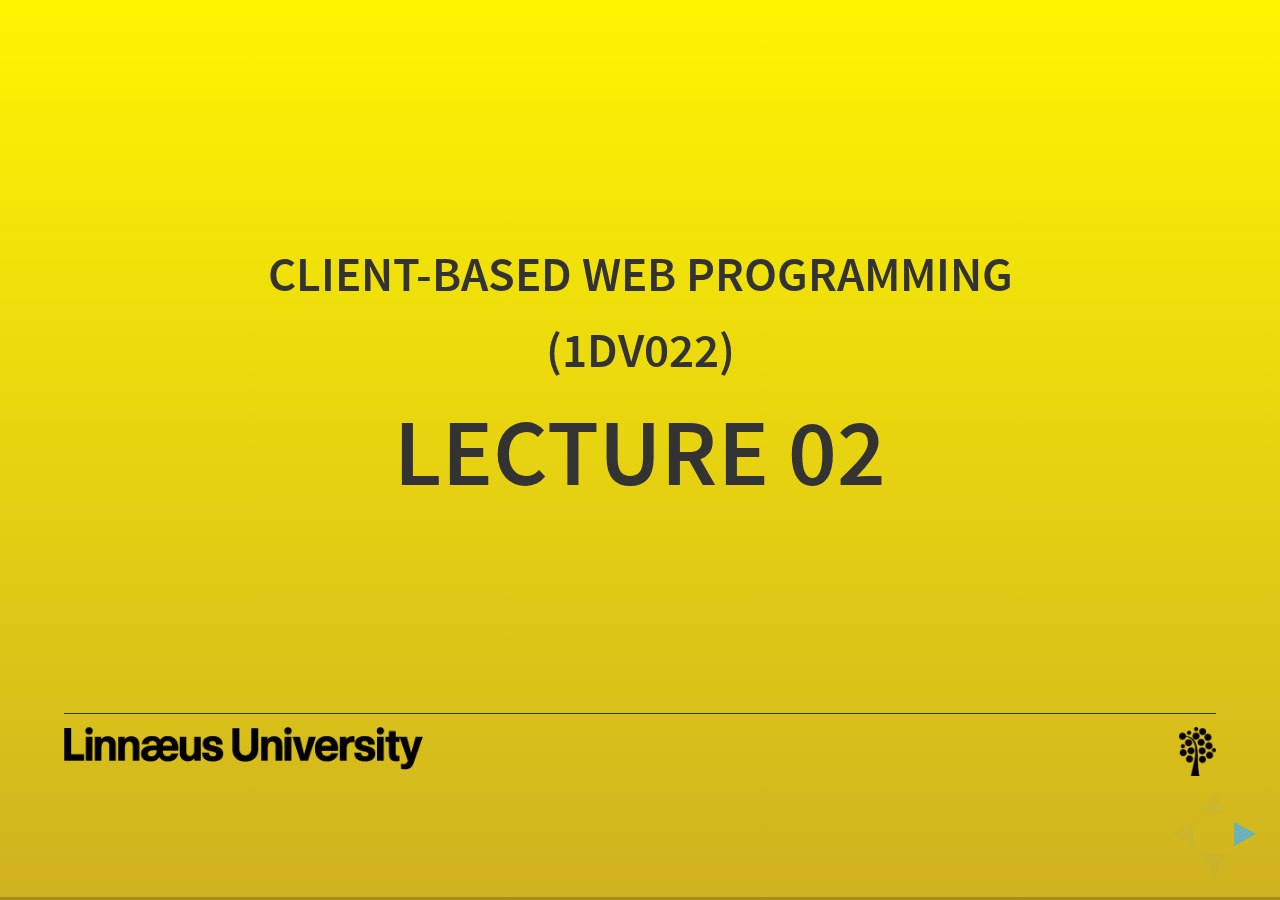
==== lectures/01/index.html @ 0abf9898 "Adding Reveal.js" ====
﻿<!doctype html>
<html lang="sv-se">

<head>
    <meta charset="utf-8">

    <title>02 - Lecture - Client-based web programming (1DV022)</title>

    <meta name="apple-mobile-web-app-capable" content="yes" />
    <meta name="apple-mobile-web-app-status-bar-style" content="black-translucent" />

    <meta name="viewport" content="width=device-width, initial-scale=1.0, maximum-scale=1.0, user-scalable=no, minimal-ui">

    <link rel="icon" href="../images/favicon.png" type="image/png" />

    <link rel="stylesheet" href="../reveal.js/css/reveal.css">
    <link rel="stylesheet" href="../reveal.js/css/theme/black.css" id="theme">
    <link rel="stylesheet" href="../reveal.js/css/theme/black.lnu.css" id="theme">

    <!-- Code syntax highlighting -->
    <link rel="stylesheet" href="../reveal.js/lib/css/zenburn.css">

    <!-- Printing and PDF exports -->
    <script>
        var link = document.createElement('link');
        link.rel = 'stylesheet';
        link.type = 'text/css';
        link.href = window.location.search.match(/print-pdf/gi) ? 'css/print/pdf.css' : 'css/print/paper.css';
        document.getElementsByTagName('head')[0].appendChild(link);
    </script>

    <!--[if lt IE 9]>
    <script src="lib/js/html5shiv.js"></script>
    <![endif]-->

</head>

<body>

    <div class="reveal lnu">

        <!-- Any section element inside of this container is displayed as a slide -->
        <div class="slides">
            <!-- Start -->
            <section class="center" data-state="lnu-intro">
                <h3>Client-based Web Programming</h3>
                <h3>(1DV022)</h3>
                <h1>Lecture 02</h1>
                <div class="lnu-footer">
                    <img src="../images/lnu-logotype.png" />
                    <img src="../images/lnu-symbol.png" />
                </div>
            </section>

            <!-- CC -->
            <section data-state="lnu-cc">
                <h2>Licence for this work</h2>
                <p>
                    This work is produced by Johan Leitet for the course Client-based Web Programming (1DV022) at Linnaeus University.
                </p>
                <p>All content in this work excluding photographs, icons, picture of course litterature and Linnaeus University logotype and symbol, is licensied under a 
                <a rel="license" href="http://creativecommons.org/licenses/by/4.0/"><img alt="Creative Commons License" style="border-width:0" src="https://i.creativecommons.org/l/by/4.0/80x15.png" /></a><br />Creative Commons Attribution 4.0 International License</a>.</p>
                <h4>You are free to </h4>
                <ul>
                    <li>copy and redistribute the material in any medium or format</li>
                    <li>spread the whole or parts of the content</li>
                    <li>show the whole or parts of the content publicly and digital</li>
                    <li>convert the content to another format</li>
                    <li>change the content</li>
                </ul>
                <p>
                    If you change the content do not use the photographs, icons, picture of the course literature or Linnaeus University logotype and symbol in your new work!
                </p>
                <p>
                    At all times you must give credit to: ”Linnaeus university – Client-based Web Programming (1DV022)” with the link https://coursepress.lnu.se/kurs/klientbaserad-webbprogrammering/ and to the Creative Common-license above.
                </p>
            </section>

            <!-- Content -->
            <section data-markdown>

                <script type="text/template">
                    ## Content

                    * The Browser
                      * Statistics
                      * Compatibility
                      * Internals
                      * Devtools
                    * JavaScript in the browser 
                      * Where to load scripts
                      * Sandboxing
                      * Polution
                      * "Browserify"
                </script>
                <pre><code></code></pre> 
            </section>
              
        <!-- The browser -->
        <section>
            
            <!-- Crockford quote -->
            <section>
                <blockquote>"The browser is a really hostile programming environment." <br><br>-- <a href="https://youtu.be/v2ifWcnQs6M">Douglas Crockford,<br>The JavaScript Programming Language</a></blockquote>
            </section>

             <!-- Client / Server -->
            <section class="noborderimages">
                <h2>Server - Client</h2>
                <br>
                <div style="text-align:center;">
                <img style="padding-right:25%;" src="../images/servers.png" />
                
                <img style="padding-left:25%"  src="../images/browsers18.png" />
                </div>
                <br><br><br><br><br>
                <p class="lnu source">Icon made by <a href="http://www.freepik.com" title="Freepik">Freepik</a> from <a href="http://www.flaticon.com" title="Flaticon">www.flaticon.com</a> is licensed under <a href="http://creativecommons.org/licenses/by/3.0/" title="Creative Commons BY 3.0">CC BY 3.0</a></p>
            </section>
       
           <!-- Browzers -->
            <section class="noborderimages" data-markdown>
                <script type="text/template">
                ## Browsers

                |         | Usage world wide           | Usage Sweden  | 
                | ------------- |:-------------:| :-----:|
                | ![](https://raw.githubusercontent.com/alrra/browser-logos/master/chrome-android/chrome-android_64x64.png)      | 54% (34%) | 45% (32%) |
                | ![](https://raw.githubusercontent.com/alrra/browser-logos/master/internet-explorer-tile/internet-explorer-tile_64x64.png) | 16% (2%)      |    17% (-) | 
                | ![](https://raw.githubusercontent.com/alrra/browser-logos/master/firefox/firefox_64x64.png)      | 16% (-)      |   14% (-) |
                | ![](https://raw.githubusercontent.com/alrra/browser-logos/master/safari/safari_64x64.png) | 9% (21%)      |    20% (60%) |
                | ![](https://raw.githubusercontent.com/alrra/browser-logos/master/opera/opera_64x64.png) | 2% (11%)     |    - (-) |
                | ![](https://raw.githubusercontent.com/alrra/browser-logos/master/edge/edge_64x64.png) | - (-)     |    - (-) |
                
                <p class="lnu source">http://gs.statcounter.com/</p>
                </script>
            </section>

             <!-- Compatibility -->
            <section class="noborderimages" data-markdown>
                <script type="text/template">
                ## Compatibility

                Sorry, but you are on your own...<br><br><br><br><br><br>

                * http://caniuse.com/
                * https://developer.mozilla.org
                * ...

                </script>
            </section>
        
        </section>

       

        <!-- Browser components Main Section -->
        <section>

            <!-- Browser components -->
            <section class="noborderimages" data-markdown>
                <script type="text/template">
                ## Browser components

                * User Interface
                  * Buttons, search/adress field
                * Browser/rendering engine
                  * Parse and layout html and css
                * JavaScript engine
                  * Interprets and executes JS
                * Network layer
                  * Handles request/responses
                * Data persistence
                  * Cookies
                  * Web storage
                  * Cache


                </script>
            </section>
            
            <!-- Browser flow 1 -->
            <section class="noborderimages" data-markdown>
                <script type="text/template">
                ## Browser components
                <p class="lnu source">[Grosskurth, A., & Godfrey, M. (2005). A reference architecture for Web browsers.](http://grosskurth.ca/papers/browser-refarch.pdf)</p>
                ![](../images/browser_parts1.png)

                </script>
            </section>
            
            <!-- Browser flow -->
            <section class="noborderimages" data-markdown>
                <script type="text/template">
                    ## Scripted browser

                    ![](../images/flow2.png)

                    <p class="lnu source">Source: Douglas Crockford: An Inconvenient API - The Theory of the DOM</p>
                    </script>
            </section>

            <!-- Browser and JS engines -->
            <section class="noborderimages" data-markdown>
                <script type="text/template">
                <br>

                |         | Browser/<br>rendering Engine           | JavaScript<br>Engine  | 
                | ------------- |:-------------:| :-----:|
                | <div>![](https://raw.githubusercontent.com/alrra/browser-logos/master/chrome-android/chrome-android_64x64.png) ![](https://raw.githubusercontent.com/alrra/browser-logos/master/opera/opera_64x64.png)</div>     | Blink | V8 |
                | ![](https://raw.githubusercontent.com/alrra/browser-logos/master/internet-explorer-tile/internet-explorer-tile_64x64.png) | Trident      |    Chakra | 
                | ![](https://raw.githubusercontent.com/alrra/browser-logos/master/firefox/firefox_64x64.png)      | Gecko      |   SpiderMonkey |
                | ![](https://raw.githubusercontent.com/alrra/browser-logos/master/safari/safari_64x64.png) | WebKit     |    Nitro |
                | ![](https://raw.githubusercontent.com/alrra/browser-logos/master/edge/edge_64x64.png) | EdgeHTML     |    Chakra (fork) |
               
                </script>
            </section>



        </section>
        
        <!-- Javascript and the browser -->
        <section>       
            <!-- Sandboxing -->
            <section class="noborderimages" data-markdown>
                <script type="text/template">
                    ## Why javascript in the browser?

                    * Why is javascript in the browser?
                      * Because of reason
                    * Use javascript to what?
                      * Applications / Games
                      * Advanced rendering
                      * Load content in the<br> background (AJAX)
                      * The web becomes the platform


                </script>
            </section>  

            <!-- Seperation of concern -->
            <section class="noborderimages" data-markdown>
                <script type="text/template">
                    #The goal

                    Seperation of concerns (SoC)<br><br>

                    |         |            |   | 
                    | :-------------: |:-------------:| :-----:|
                    | ![](../images/html64p.png) | .html | Structure |
                    | ![](../images/css64g.png) | .css      |    Presentation | 
                    | ![](../images/js64y.png)    | .js | Behavior |
                </script>
            </section>
            
            <!-- Sandboxing -->
            <section class="noborderimages" data-markdown>
                <script type="text/template">
                    ## Sandboxing

                    Javascript can not:
                    * Read from the local file system
                    * Access some APIs without the users permission
                      * Webcam/Audio/Location/Contacts...
                    * Communicate with third party servers
                      * CORS (Cross Origin Resouce Sharing) solves this
                    * Find out the (correct) color of a <a href="http://www.sunet.se" id="theLink">link...</a>
                    
                </script>
                    <!-- var l = document.getElementById("theLink");
                        window.getComputedStyle(l).color; -->
            </section>


            <style>
                #theLink { color: blue;}
                #theLink:visited { color: purple;}
            </style>

            <!-- JS in the Browser - Scripts at bottom -->
            <section>
                <h2>JS in the Browser</h2>
                    Recommended: Add scripts at the far bottom of the page
                    <p class="lnu source">index.html</p>
<pre><code data-trim contenteditable>
&lt;!DOCTYPE html&gt;
&lt;html&gt;
    &lt;head&gt;
        &lt;title>&lt;/title&gt;
    &lt;/head&gt;
&lt;body&gt;
    &lt;section&gt;
        ... A lot of content here ...
    &lt;/section&gt;

    &lt;script src="javascript/build.js"&gt;&lt;/script&gt;
&lt;/body&gt;
</pre></code>

<pre><code style="color:white">
    dist/
       |-javascript/
                  |-build.js
       |-index.html

      </code></pre>
            </section>
            
            <!-- JS in the Browser -->
            <section>
                    <h2>JS in the Browser</h2>
                    You can add scripts on the page. Avoid this.
                    <p class="lnu source">index.html</p>
<pre><code data-trim contenteditable>
&lt;!DOCTYPE html&gt;
&lt;html&gt;
    &lt;head&gt;
        &lt;title>&lt;/title&gt;
    &lt;/head&gt;
&lt;body&gt;
    &lt;script&gt;
      console.log("Testing out js in the browser");
    &lt;/script&gt;
    
    &lt;section&gt;
        ... A lot of content here ...
    &lt;/section&gt;
&lt;/body&gt;
</pre></code>
            </section>

        
           <!-- Async, Defer - Remove? -->
            <section class="noborderimages" data-markdown>
                <script type="text/template">
                &lt;script&gt;<br>
                <img src="../images/script.svg" width="70%" />

                &lt;script async&gt;<br>
                <img src="../images/script_async.svg" width="70%" />

                &lt;script defer&gt;<br>
                <img src="../images/script_defer.svg" width="70%" />

                <p class="lnu source">http://www.growingwiththeweb.com/2014/02/async-vs-defer-attributes.html</p>
                </script>
            </section>

            
            <!-- Folder structure -->
            <section class="noborderimages" data-markdown>
                <script type="text/template">
                    #Folder structure

                    An *example* of a folder structure

                    ```
                    client/
                         |-source/
                                |-js/
                                   |-app.js
                                |-scss/
                                |-index.html
                         |-debug/
                               |-javascript/
                               |-stylesheet/
                               |-index.html
                         |-dist/
                              |-javascript/
                              |-stylesheet/
                              |-index.html
                    ```
                </script>
            </section>

            <!-- Global -->
            <section class="noborderimages" data-markdown>
                <script type="text/template">
                    #Everything is global!
                    In the browser there are no modules by default.<br>
                    Everything is global on the object "window"

                    <p clasS="lnu source">app.js</p>
                    ```js
                        var temp = 22;

                        function myFunction(){

                            increaseTempBy = 12;

                            temp += increaseTempBy;

                        }
                    ```

                    ```js
                        console.log(window.temp); // 22

                        console.log(window.increaseTempBy); // 12
                    ```
                </script>
            </section>

            <!-- Browserify -->
            <section class="noborderimages" data-markdown>
                <script type="text/template">
                    ##"Browserify" to the rescue
                    
                    We can use node-modules in the browser!

                    <p clasS="lnu source">client/source/js/app.js</p>
                    ```javascript
                    var statistics = require("./statistics");

                    var stats = statistics.analyze([1, 3, 4, 5, 6, 7]);

                    console.log(stats.max);
                    ```
                    
                    <p clasS="lnu source">client/source/js/statistics.js</p>
                    ```
                    exports.analyze = function(data) {
                        ...
                    };

                    var mean = function mean(data) {
                        ...
                    };

                    ```
                </script>
            </section>


            <!-- Browserify - Build -->
            <section class="noborderimages" data-markdown>
                <script type="text/template">
                ## "Browserify" - Build step
                ... however, we need an aditional build step.

                <p clasS="lnu source">Terminal:</p>
                ```
                   browserify source/js/app.js > dist/javascript/bundle.js
                ```

                </script>
            </section>



           <section data-markdown>
                <script type="text/template">
                ## "Browserify" - Debug step
                ... using --debug we get source mapping.

                <p clasS="lnu source">Terminal:</p>
                ```
                   browserify source/js/app.js > debug/javascript/bundle.js --debug
                ```

                ![](../images/browserify_client.png)<br>
                ![](../images/browserify_browser.png)


                </script>
            </section>

        </section>
          
            <!-- Developer tools -->
            <section class="noborderimages" data-markdown>
                <script type="text/template">
                ## Developer tools in the browser
                
                * Inspect the document
                 * Edit html/css
                * Watch network traffic
                 * Load times/sizes
                 * Throttling
                * Debug JavaScript
                * Timelines/profiling
                 * Track down memoryleaks
                 * Find bottlenecks
                * Console
                </script>
            </section>
        </div>
    </div>

    <script src="../reveal.js/lib/js/head.min.js"></script>
    <script src="../reveal.js/js/reveal.js"></script>

    <script>
        // Full list of configuration options available at:
        // https://github.com/hakimel/reveal.js#configuration
        Reveal.initialize({
            width: 1280,
            height: 800,
            controls: true,
            progress: true,
            history: true,
            center: false,

            transition: 'slide', // none/fade/slide/convex/concave/zoom

            // Optional reveal.js plugins
            dependencies: [
                { src: '../reveal.js/lib/js/classList.js', condition: function () { return !document.body.classList; } },
                { src: '../reveal.js/plugin/markdown/marked.js', condition: function () { return !!document.querySelector('[data-markdown]'); } },
                { src: '../reveal.js/plugin/markdown/markdown.js', condition: function () { return !!document.querySelector('[data-markdown]'); } },
                { src: '../reveal.js/plugin/highlight/highlight.js', async: true, condition: function () { return !!document.querySelector('pre code'); }, callback: function () { hljs.initHighlightingOnLoad(); } },
                { src: '../reveal.js/plugin/zoom-js/zoom.js', async: true },
                { src: '../reveal.js/plugin/notes/notes.js', async: true }
            ]
        });

    </script>

</body>
</html>
---- lectures/reveal.js/css/reveal.css ----
/*!
 * reveal.js
 * http://lab.hakim.se/reveal-js
 * MIT licensed
 *
 * Copyright (C) 2015 Hakim El Hattab, http://hakim.se
 */
/*********************************************
 * RESET STYLES
 *********************************************/
html, body, .reveal div, .reveal span, .reveal applet, .reveal object, .reveal iframe, .reveal h1, .reveal h2, .reveal h3, .reveal h4, .reveal h5, .reveal h6, .reveal p, .reveal blockquote, .reveal pre, .reveal a, .reveal abbr, .reveal acronym, .reveal address, .reveal big, .reveal cite, .reveal code, .reveal del, .reveal dfn, .reveal em, .reveal img, .reveal ins, .reveal kbd, .reveal q, .reveal s, .reveal samp, .reveal small, .reveal strike, .reveal strong, .reveal sub, .reveal sup, .reveal tt, .reveal var, .reveal b, .reveal u, .reveal center, .reveal dl, .reveal dt, .reveal dd, .reveal ol, .reveal ul, .reveal li, .reveal fieldset, .reveal form, .reveal label, .reveal legend, .reveal table, .reveal caption, .reveal tbody, .reveal tfoot, .reveal thead, .reveal tr, .reveal th, .reveal td, .reveal article, .reveal aside, .reveal canvas, .reveal details, .reveal embed, .reveal figure, .reveal figcaption, .reveal footer, .reveal header, .reveal hgroup, .reveal menu, .reveal nav, .reveal output, .reveal ruby, .reveal section, .reveal summary, .reveal time, .reveal mark, .reveal audio, video {
  margin: 0;
  padding: 0;
  border: 0;
  font-size: 100%;
  font: inherit;
  vertical-align: baseline; }

.reveal article, .reveal aside, .reveal details, .reveal figcaption, .reveal figure, .reveal footer, .reveal header, .reveal hgroup, .reveal menu, .reveal nav, .reveal section {
  display: block; }

/*********************************************
 * GLOBAL STYLES
 *********************************************/
html, body {
  width: 100%;
  height: 100%;
  overflow: hidden; }

body {
  position: relative;
  line-height: 1;
  background-color: #fff;
  color: #000; }

/*********************************************
 * VIEW FRAGMENTS
 *********************************************/
.reveal .slides section .fragment {
  opacity: 0;
  visibility: hidden;
  -webkit-transition: all 0.2s ease;
          transition: all 0.2s ease; }
  .reveal .slides section .fragment.visible {
    opacity: 1;
    visibility: visible; }

.reveal .slides section .fragment.grow {
  opacity: 1;
  visibility: visible; }
  .reveal .slides section .fragment.grow.visible {
    -webkit-transform: scale(1.3);
        -ms-transform: scale(1.3);
            transform: scale(1.3); }

.reveal .slides section .fragment.shrink {
  opacity: 1;
  visibility: visible; }
  .reveal .slides section .fragment.shrink.visible {
    -webkit-transform: scale(0.7);
        -ms-transform: scale(0.7);
            transform: scale(0.7); }

.reveal .slides section .fragment.zoom-in {
  -webkit-transform: scale(0.1);
      -ms-transform: scale(0.1);
          transform: scale(0.1); }
  .reveal .slides section .fragment.zoom-in.visible {
    -webkit-transform: none;
        -ms-transform: none;
            transform: none; }

.reveal .slides section .fragment.fade-out {
  opacity: 1;
  visibility: visible; }
  .reveal .slides section .fragment.fade-out.visible {
    opacity: 0;
    visibility: hidden; }

.reveal .slides section .fragment.semi-fade-out {
  opacity: 1;
  visibility: visible; }
  .reveal .slides section .fragment.semi-fade-out.visible {
    opacity: 0.5;
    visibility: visible; }

.reveal .slides section .fragment.strike {
  opacity: 1; }
  .reveal .slides section .fragment.strike.visible {
    text-decoration: line-through; }

.reveal .slides section .fragment.current-visible {
  opacity: 0;
  visibility: hidden; }
  .reveal .slides section .fragment.current-visible.current-fragment {
    opacity: 1;
    visibility: visible; }

.reveal .slides section .fragment.highlight-red, .reveal .slides section .fragment.highlight-current-red, .reveal .slides section .fragment.highlight-green, .reveal .slides section .fragment.highlight-current-green, .reveal .slides section .fragment.highlight-blue, .reveal .slides section .fragment.highlight-current-blue {
  opacity: 1;
  visibility: visible; }

.reveal .slides section .fragment.highlight-red.visible {
  color: #ff2c2d; }

.reveal .slides section .fragment.highlight-green.visible {
  color: #17ff2e; }

.reveal .slides section .fragment.highlight-blue.visible {
  color: #1b91ff; }

.reveal .slides section .fragment.highlight-current-red.current-fragment {
  color: #ff2c2d; }

.reveal .slides section .fragment.highlight-current-green.current-fragment {
  color: #17ff2e; }

.reveal .slides section .fragment.highlight-current-blue.current-fragment {
  color: #1b91ff; }

/*********************************************
 * DEFAULT ELEMENT STYLES
 *********************************************/
/* Fixes issue in Chrome where italic fonts did not appear when printing to PDF */
.reveal:after {
  content: '';
  font-style: italic; }

.reveal iframe {
  z-index: 1; }

/** Prevents layering issues in certain browser/transition combinations */
.reveal a {
  position: relative; }

.reveal .stretch {
  max-width: none;
  max-height: none; }

.reveal pre.stretch code {
  height: 100%;
  max-height: 100%;
  -moz-box-sizing: border-box;
       box-sizing: border-box; }

/*********************************************
 * CONTROLS
 *********************************************/
.reveal .controls {
  display: none;
  position: fixed;
  width: 110px;
  height: 110px;
  z-index: 30;
  right: 10px;
  bottom: 10px;
  -webkit-user-select: none; }

.reveal .controls div {
  position: absolute;
  opacity: 0.05;
  width: 0;
  height: 0;
  border: 12px solid transparent;
  -webkit-transform: scale(0.9999);
      -ms-transform: scale(0.9999);
          transform: scale(0.9999);
  -webkit-transition: all 0.2s ease;
          transition: all 0.2s ease;
  -webkit-tap-highlight-color: rgba(0, 0, 0, 0); }

.reveal .controls div.enabled {
  opacity: 0.7;
  cursor: pointer; }

.reveal .controls div.enabled:active {
  margin-top: 1px; }

.reveal .controls div.navigate-left {
  top: 42px;
  border-right-width: 22px;
  border-right-color: #000; }

.reveal .controls div.navigate-left.fragmented {
  opacity: 0.3; }

.reveal .controls div.navigate-right {
  left: 74px;
  top: 42px;
  border-left-width: 22px;
  border-left-color: #000; }

.reveal .controls div.navigate-right.fragmented {
  opacity: 0.3; }

.reveal .controls div.navigate-up {
  left: 42px;
  border-bottom-width: 22px;
  border-bottom-color: #000; }

.reveal .controls div.navigate-up.fragmented {
  opacity: 0.3; }

.reveal .controls div.navigate-down {
  left: 42px;
  top: 74px;
  border-top-width: 22px;
  border-top-color: #000; }

.reveal .controls div.navigate-down.fragmented {
  opacity: 0.3; }

/*********************************************
 * PROGRESS BAR
 *********************************************/
.reveal .progress {
  position: fixed;
  display: none;
  height: 3px;
  width: 100%;
  bottom: 0;
  left: 0;
  z-index: 10;
  background-color: rgba(0, 0, 0, 0.2); }

.reveal .progress:after {
  content: '';
  display: block;
  position: absolute;
  height: 20px;
  width: 100%;
  top: -20px; }

.reveal .progress span {
  display: block;
  height: 100%;
  width: 0px;
  background-color: #000;
  -webkit-transition: width 800ms cubic-bezier(0.26, 0.86, 0.44, 0.985);
          transition: width 800ms cubic-bezier(0.26, 0.86, 0.44, 0.985); }

/*********************************************
 * SLIDE NUMBER
 *********************************************/
.reveal .slide-number {
  position: fixed;
  display: block;
  right: 15px;
  bottom: 15px;
  opacity: 0.5;
  z-index: 31;
  font-size: 12px; }

/*********************************************
 * SLIDES
 *********************************************/
.reveal {
  position: relative;
  width: 100%;
  height: 100%;
  overflow: hidden;
  -ms-touch-action: none;
      touch-action: none; }

.reveal .slides {
  position: absolute;
  width: 100%;
  height: 100%;
  top: 0;
  right: 0;
  bottom: 0;
  left: 0;
  margin: auto;
  overflow: visible;
  z-index: 1;
  text-align: center;
  -webkit-perspective: 600px;
          perspective: 600px;
  -webkit-perspective-origin: 50% 40%;
          perspective-origin: 50% 40%; }

.reveal .slides > section {
  -ms-perspective: 600px; }

.reveal .slides > section, .reveal .slides > section > section {
  display: none;
  position: absolute;
  width: 100%;
  padding: 20px 0px;
  z-index: 10;
  -webkit-transform-style: preserve-3d;
          transform-style: preserve-3d;
  -webkit-transition: -webkit-transform-origin 800ms cubic-bezier(0.26, 0.86, 0.44, 0.985), -webkit-transform 800ms cubic-bezier(0.26, 0.86, 0.44, 0.985), visibility 800ms cubic-bezier(0.26, 0.86, 0.44, 0.985), opacity 800ms cubic-bezier(0.26, 0.86, 0.44, 0.985);
          transition: -ms-transform-origin 800ms cubic-bezier(0.26, 0.86, 0.44, 0.985), transform 800ms cubic-bezier(0.26, 0.86, 0.44, 0.985), visibility 800ms cubic-bezier(0.26, 0.86, 0.44, 0.985), opacity 800ms cubic-bezier(0.26, 0.86, 0.44, 0.985);
          transition: transform-origin 800ms cubic-bezier(0.26, 0.86, 0.44, 0.985), transform 800ms cubic-bezier(0.26, 0.86, 0.44, 0.985), visibility 800ms cubic-bezier(0.26, 0.86, 0.44, 0.985), opacity 800ms cubic-bezier(0.26, 0.86, 0.44, 0.985); }

/* Global transition speed settings */
.reveal[data-transition-speed="fast"] .slides section {
  -webkit-transition-duration: 400ms;
          transition-duration: 400ms; }

.reveal[data-transition-speed="slow"] .slides section {
  -webkit-transition-duration: 1200ms;
          transition-duration: 1200ms; }

/* Slide-specific transition speed overrides */
.reveal .slides section[data-transition-speed="fast"] {
  -webkit-transition-duration: 400ms;
          transition-duration: 400ms; }

.reveal .slides section[data-transition-speed="slow"] {
  -webkit-transition-duration: 1200ms;
          transition-duration: 1200ms; }

.reveal .slides > section.stack {
  padding-top: 0;
  padding-bottom: 0; }

.reveal .slides > section.present, .reveal .slides > section > section.present {
  display: block;
  z-index: 11;
  opacity: 1; }

.reveal.center, .reveal.center .slides, .reveal.center .slides section {
  min-height: 0 !important; }

/* Don't allow interaction with invisible slides */
.reveal .slides > section.future, .reveal .slides > section > section.future, .reveal .slides > section.past, .reveal .slides > section > section.past {
  pointer-events: none; }

.reveal.overview .slides > section, .reveal.overview .slides > section > section {
  pointer-events: auto; }

.reveal .slides > section.past, .reveal .slides > section.future, .reveal .slides > section > section.past, .reveal .slides > section > section.future {
  opacity: 0; }

/*********************************************
 * Mixins for readability of transitions
 *********************************************/
/*********************************************
 * SLIDE TRANSITION
 * Aliased 'linear' for backwards compatibility
 *********************************************/
.reveal.slide section {
  -webkit-backface-visibility: hidden;
          backface-visibility: hidden; }

.reveal .slides > section[data-transition=slide].past, .reveal .slides > section[data-transition~=slide-out].past, .reveal.slide .slides > section:not([data-transition]).past {
  -webkit-transform: translate(-150%, 0);
      -ms-transform: translate(-150%, 0);
          transform: translate(-150%, 0); }

.reveal .slides > section[data-transition=slide].future, .reveal .slides > section[data-transition~=slide-in].future, .reveal.slide .slides > section:not([data-transition]).future {
  -webkit-transform: translate(150%, 0);
      -ms-transform: translate(150%, 0);
          transform: translate(150%, 0); }

.reveal .slides > section > section[data-transition=slide].past, .reveal .slides > section > section[data-transition~=slide-out].past, .reveal.slide .slides > section > section:not([data-transition]).past {
  -webkit-transform: translate(0, -150%);
      -ms-transform: translate(0, -150%);
          transform: translate(0, -150%); }

.reveal .slides > section > section[data-transition=slide].future, .reveal .slides > section > section[data-transition~=slide-in].future, .reveal.slide .slides > section > section:not([data-transition]).future {
  -webkit-transform: translate(0, 150%);
      -ms-transform: translate(0, 150%);
          transform: translate(0, 150%); }

.reveal.linear section {
  -webkit-backface-visibility: hidden;
          backface-visibility: hidden; }

.reveal .slides > section[data-transition=linear].past, .reveal .slides > section[data-transition~=linear-out].past, .reveal.linear .slides > section:not([data-transition]).past {
  -webkit-transform: translate(-150%, 0);
      -ms-transform: translate(-150%, 0);
          transform: translate(-150%, 0); }

.reveal .slides > section[data-transition=linear].future, .reveal .slides > section[data-transition~=linear-in].future, .reveal.linear .slides > section:not([data-transition]).future {
  -webkit-transform: translate(150%, 0);
      -ms-transform: translate(150%, 0);
          transform: translate(150%, 0); }

.reveal .slides > section > section[data-transition=linear].past, .reveal .slides > section > section[data-transition~=linear-out].past, .reveal.linear .slides > section > section:not([data-transition]).past {
  -webkit-transform: translate(0, -150%);
      -ms-transform: translate(0, -150%);
          transform: translate(0, -150%); }

.reveal .slides > section > section[data-transition=linear].future, .reveal .slides > section > section[data-transition~=linear-in].future, .reveal.linear .slides > section > section:not([data-transition]).future {
  -webkit-transform: translate(0, 150%);
      -ms-transform: translate(0, 150%);
          transform: translate(0, 150%); }

/*********************************************
 * CONVEX TRANSITION
 * Aliased 'default' for backwards compatibility
 *********************************************/
.reveal .slides > section[data-transition=default].past, .reveal .slides > section[data-transition~=default-out].past, .reveal.default .slides > section:not([data-transition]).past {
  -webkit-transform: translate3d(-100%, 0, 0) rotateY(-90deg) translate3d(-100%, 0, 0);
          transform: translate3d(-100%, 0, 0) rotateY(-90deg) translate3d(-100%, 0, 0); }

.reveal .slides > section[data-transition=default].future, .reveal .slides > section[data-transition~=default-in].future, .reveal.default .slides > section:not([data-transition]).future {
  -webkit-transform: translate3d(100%, 0, 0) rotateY(90deg) translate3d(100%, 0, 0);
          transform: translate3d(100%, 0, 0) rotateY(90deg) translate3d(100%, 0, 0); }

.reveal .slides > section > section[data-transition=default].past, .reveal .slides > section > section[data-transition~=default-out].past, .reveal.default .slides > section > section:not([data-transition]).past {
  -webkit-transform: translate3d(0, -300px, 0) rotateX(70deg) translate3d(0, -300px, 0);
          transform: translate3d(0, -300px, 0) rotateX(70deg) translate3d(0, -300px, 0); }

.reveal .slides > section > section[data-transition=default].future, .reveal .slides > section > section[data-transition~=default-in].future, .reveal.default .slides > section > section:not([data-transition]).future {
  -webkit-transform: translate3d(0, 300px, 0) rotateX(-70deg) translate3d(0, 300px, 0);
          transform: translate3d(0, 300px, 0) rotateX(-70deg) translate3d(0, 300px, 0); }

.reveal .slides > section[data-transition=convex].past, .reveal .slides > section[data-transition~=convex-out].past, .reveal.convex .slides > section:not([data-transition]).past {
  -webkit-transform: translate3d(-100%, 0, 0) rotateY(-90deg) translate3d(-100%, 0, 0);
          transform: translate3d(-100%, 0, 0) rotateY(-90deg) translate3d(-100%, 0, 0); }

.reveal .slides > section[data-transition=convex].future, .reveal .slides > section[data-transition~=convex-in].future, .reveal.convex .slides > section:not([data-transition]).future {
  -webkit-transform: translate3d(100%, 0, 0) rotateY(90deg) translate3d(100%, 0, 0);
          transform: translate3d(100%, 0, 0) rotateY(90deg) translate3d(100%, 0, 0); }

.reveal .slides > section > section[data-transition=convex].past, .reveal .slides > section > section[data-transition~=convex-out].past, .reveal.convex .slides > section > section:not([data-transition]).past {
  -webkit-transform: translate3d(0, -300px, 0) rotateX(70deg) translate3d(0, -300px, 0);
          transform: translate3d(0, -300px, 0) rotateX(70deg) translate3d(0, -300px, 0); }

.reveal .slides > section > section[data-transition=convex].future, .reveal .slides > section > section[data-transition~=convex-in].future, .reveal.convex .slides > section > section:not([data-transition]).future {
  -webkit-transform: translate3d(0, 300px, 0) rotateX(-70deg) translate3d(0, 300px, 0);
          transform: translate3d(0, 300px, 0) rotateX(-70deg) translate3d(0, 300px, 0); }

/*********************************************
 * CONCAVE TRANSITION
 *********************************************/
.reveal .slides > section[data-transition=concave].past, .reveal .slides > section[data-transition~=concave-out].past, .reveal.concave .slides > section:not([data-transition]).past {
  -webkit-transform: translate3d(-100%, 0, 0) rotateY(90deg) translate3d(-100%, 0, 0);
          transform: translate3d(-100%, 0, 0) rotateY(90deg) translate3d(-100%, 0, 0); }

.reveal .slides > section[data-transition=concave].future, .reveal .slides > section[data-transition~=concave-in].future, .reveal.concave .slides > section:not([data-transition]).future {
  -webkit-transform: translate3d(100%, 0, 0) rotateY(-90deg) translate3d(100%, 0, 0);
          transform: translate3d(100%, 0, 0) rotateY(-90deg) translate3d(100%, 0, 0); }

.reveal .slides > section > section[data-transition=concave].past, .reveal .slides > section > section[data-transition~=concave-out].past, .reveal.concave .slides > section > section:not([data-transition]).past {
  -webkit-transform: translate3d(0, -80%, 0) rotateX(-70deg) translate3d(0, -80%, 0);
          transform: translate3d(0, -80%, 0) rotateX(-70deg) translate3d(0, -80%, 0); }

.reveal .slides > section > section[data-transition=concave].future, .reveal .slides > section > section[data-transition~=concave-in].future, .reveal.concave .slides > section > section:not([data-transition]).future {
  -webkit-transform: translate3d(0, 80%, 0) rotateX(70deg) translate3d(0, 80%, 0);
          transform: translate3d(0, 80%, 0) rotateX(70deg) translate3d(0, 80%, 0); }

/*********************************************
 * ZOOM TRANSITION
 *********************************************/
.reveal .slides > section[data-transition=zoom], .reveal.zoom .slides > section:not([data-transition]) {
  -webkit-transition-timing-function: ease;
          transition-timing-function: ease; }

.reveal .slides > section[data-transition=zoom].past, .reveal .slides > section[data-transition~=zoom-out].past, .reveal.zoom .slides > section:not([data-transition]).past {
  visibility: hidden;
  -webkit-transform: scale(16);
      -ms-transform: scale(16);
          transform: scale(16); }

.reveal .slides > section[data-transition=zoom].future, .reveal .slides > section[data-transition~=zoom-in].future, .reveal.zoom .slides > section:not([data-transition]).future {
  visibility: hidden;
  -webkit-transform: scale(0.2);
      -ms-transform: scale(0.2);
          transform: scale(0.2); }

.reveal .slides > section > section[data-transition=zoom].past, .reveal .slides > section > section[data-transition~=zoom-out].past, .reveal.zoom .slides > section > section:not([data-transition]).past {
  -webkit-transform: translate(0, -150%);
      -ms-transform: translate(0, -150%);
          transform: translate(0, -150%); }

.reveal .slides > section > section[data-transition=zoom].future, .reveal .slides > section > section[data-transition~=zoom-in].future, .reveal.zoom .slides > section > section:not([data-transition]).future {
  -webkit-transform: translate(0, 150%);
      -ms-transform: translate(0, 150%);
          transform: translate(0, 150%); }

/*********************************************
 * CUBE TRANSITION
 *********************************************/
.reveal.cube .slides {
  -webkit-perspective: 1300px;
          perspective: 1300px; }

.reveal.cube .slides section {
  padding: 30px;
  min-height: 700px;
  -webkit-backface-visibility: hidden;
          backface-visibility: hidden;
  -moz-box-sizing: border-box;
       box-sizing: border-box; }

.reveal.center.cube .slides section {
  min-height: 0; }

.reveal.cube .slides section:not(.stack):before {
  content: '';
  position: absolute;
  display: block;
  width: 100%;
  height: 100%;
  left: 0;
  top: 0;
  background: rgba(0, 0, 0, 0.1);
  border-radius: 4px;
  -webkit-transform: translateZ(-20px);
          transform: translateZ(-20px); }

.reveal.cube .slides section:not(.stack):after {
  content: '';
  position: absolute;
  display: block;
  width: 90%;
  height: 30px;
  left: 5%;
  bottom: 0;
  background: none;
  z-index: 1;
  border-radius: 4px;
  box-shadow: 0px 95px 25px rgba(0, 0, 0, 0.2);
  -webkit-transform: translateZ(-90px) rotateX(65deg);
          transform: translateZ(-90px) rotateX(65deg); }

.reveal.cube .slides > section.stack {
  padding: 0;
  background: none; }

.reveal.cube .slides > section.past {
  -webkit-transform-origin: 100% 0%;
      -ms-transform-origin: 100% 0%;
          transform-origin: 100% 0%;
  -webkit-transform: translate3d(-100%, 0, 0) rotateY(-90deg);
          transform: translate3d(-100%, 0, 0) rotateY(-90deg); }

.reveal.cube .slides > section.future {
  -webkit-transform-origin: 0% 0%;
      -ms-transform-origin: 0% 0%;
          transform-origin: 0% 0%;
  -webkit-transform: translate3d(100%, 0, 0) rotateY(90deg);
          transform: translate3d(100%, 0, 0) rotateY(90deg); }

.reveal.cube .slides > section > section.past {
  -webkit-transform-origin: 0% 100%;
      -ms-transform-origin: 0% 100%;
          transform-origin: 0% 100%;
  -webkit-transform: translate3d(0, -100%, 0) rotateX(90deg);
          transform: translate3d(0, -100%, 0) rotateX(90deg); }

.reveal.cube .slides > section > section.future {
  -webkit-transform-origin: 0% 0%;
      -ms-transform-origin: 0% 0%;
          transform-origin: 0% 0%;
  -webkit-transform: translate3d(0, 100%, 0) rotateX(-90deg);
          transform: translate3d(0, 100%, 0) rotateX(-90deg); }

/*********************************************
 * PAGE TRANSITION
 *********************************************/
.reveal.page .slides {
  -webkit-perspective-origin: 0% 50%;
          perspective-origin: 0% 50%;
  -webkit-perspective: 3000px;
          perspective: 3000px; }

.reveal.page .slides section {
  padding: 30px;
  min-height: 700px;
  -moz-box-sizing: border-box;
       box-sizing: border-box; }

.reveal.page .slides section.past {
  z-index: 12; }

.reveal.page .slides section:not(.stack):before {
  content: '';
  position: absolute;
  display: block;
  width: 100%;
  height: 100%;
  left: 0;
  top: 0;
  background: rgba(0, 0, 0, 0.1);
  -webkit-transform: translateZ(-20px);
          transform: translateZ(-20px); }

.reveal.page .slides section:not(.stack):after {
  content: '';
  position: absolute;
  display: block;
  width: 90%;
  height: 30px;
  left: 5%;
  bottom: 0;
  background: none;
  z-index: 1;
  border-radius: 4px;
  box-shadow: 0px 95px 25px rgba(0, 0, 0, 0.2);
  -webkit-transform: translateZ(-90px) rotateX(65deg); }

.reveal.page .slides > section.stack {
  padding: 0;
  background: none; }

.reveal.page .slides > section.past {
  -webkit-transform-origin: 0% 0%;
      -ms-transform-origin: 0% 0%;
          transform-origin: 0% 0%;
  -webkit-transform: translate3d(-40%, 0, 0) rotateY(-80deg);
          transform: translate3d(-40%, 0, 0) rotateY(-80deg); }

.reveal.page .slides > section.future {
  -webkit-transform-origin: 100% 0%;
      -ms-transform-origin: 100% 0%;
          transform-origin: 100% 0%;
  -webkit-transform: translate3d(0, 0, 0);
          transform: translate3d(0, 0, 0); }

.reveal.page .slides > section > section.past {
  -webkit-transform-origin: 0% 0%;
      -ms-transform-origin: 0% 0%;
          transform-origin: 0% 0%;
  -webkit-transform: translate3d(0, -40%, 0) rotateX(80deg);
          transform: translate3d(0, -40%, 0) rotateX(80deg); }

.reveal.page .slides > section > section.future {
  -webkit-transform-origin: 0% 100%;
      -ms-transform-origin: 0% 100%;
          transform-origin: 0% 100%;
  -webkit-transform: translate3d(0, 0, 0);
          transform: translate3d(0, 0, 0); }

/*********************************************
 * FADE TRANSITION
 *********************************************/
.reveal .slides section[data-transition=fade], .reveal.fade .slides section:not([data-transition]), .reveal.fade .slides > section > section:not([data-transition]) {
  -webkit-transform: none;
      -ms-transform: none;
          transform: none;
  -webkit-transition: opacity 0.5s;
          transition: opacity 0.5s; }

.reveal.fade.overview .slides section, .reveal.fade.overview .slides > section > section {
  -webkit-transition: none;
          transition: none; }

/*********************************************
 * NO TRANSITION
 *********************************************/
.reveal .slides > section[data-transition=none], .reveal.none .slides > section:not([data-transition]) {
  -webkit-transform: none;
      -ms-transform: none;
          transform: none;
  -webkit-transition: none;
          transition: none; }

/*********************************************
 * PAUSED MODE
 *********************************************/
.reveal .pause-overlay {
  position: absolute;
  top: 0;
  left: 0;
  width: 100%;
  height: 100%;
  background: black;
  visibility: hidden;
  opacity: 0;
  z-index: 100;
  -webkit-transition: all 1s ease;
          transition: all 1s ease; }

.reveal.paused .pause-overlay {
  visibility: visible;
  opacity: 1; }

/*********************************************
 * FALLBACK
 *********************************************/
.no-transforms {
  overflow-y: auto; }

.no-transforms .reveal .slides {
  position: relative;
  width: 80%;
  height: auto !important;
  top: 0;
  left: 50%;
  margin: 0;
  text-align: center; }

.no-transforms .reveal .controls, .no-transforms .reveal .progress {
  display: none !important; }

.no-transforms .reveal .slides section {
  display: block !important;
  opacity: 1 !important;
  position: relative !important;
  height: auto;
  min-height: 0;
  top: 0;
  left: -50%;
  margin: 70px 0;
  -webkit-transform: none;
      -ms-transform: none;
          transform: none; }

.no-transforms .reveal .slides section section {
  left: 0; }

.reveal .no-transition, .reveal .no-transition * {
  -webkit-transition: none !important;
          transition: none !important; }

/*********************************************
 * PER-SLIDE BACKGROUNDS
 *********************************************/
.reveal .backgrounds {
  position: absolute;
  width: 100%;
  height: 100%;
  top: 0;
  left: 0;
  -webkit-perspective: 600px;
          perspective: 600px; }

.reveal .slide-background {
  display: none;
  position: absolute;
  width: 100%;
  height: 100%;
  opacity: 0;
  visibility: hidden;
  background-color: rgba(0, 0, 0, 0);
  background-position: 50% 50%;
  background-repeat: no-repeat;
  background-size: cover;
  -webkit-transition: all 800ms cubic-bezier(0.26, 0.86, 0.44, 0.985);
          transition: all 800ms cubic-bezier(0.26, 0.86, 0.44, 0.985); }

.reveal .slide-background.stack {
  display: block; }

.reveal .slide-background.present {
  opacity: 1;
  visibility: visible; }

.print-pdf .reveal .slide-background {
  opacity: 1 !important;
  visibility: visible !important; }

/* Video backgrounds */
.reveal .slide-background video {
  position: absolute;
  width: 100%;
  height: 100%;
  max-width: none;
  max-height: none;
  top: 0;
  left: 0; }

/* Immediate transition style */
.reveal[data-background-transition=none] > .backgrounds .slide-background, .reveal > .backgrounds .slide-background[data-background-transition=none] {
  -webkit-transition: none;
          transition: none; }

/* Slide */
.reveal[data-background-transition=slide] > .backgrounds .slide-background, .reveal > .backgrounds .slide-background[data-background-transition=slide] {
  opacity: 1;
  -webkit-backface-visibility: hidden;
          backface-visibility: hidden; }

.reveal[data-background-transition=slide] > .backgrounds .slide-background.past, .reveal > .backgrounds .slide-background.past[data-background-transition=slide] {
  -webkit-transform: translate(-100%, 0);
      -ms-transform: translate(-100%, 0);
          transform: translate(-100%, 0); }

.reveal[data-background-transition=slide] > .backgrounds .slide-background.future, .reveal > .backgrounds .slide-background.future[data-background-transition=slide] {
  -webkit-transform: translate(100%, 0);
      -ms-transform: translate(100%, 0);
          transform: translate(100%, 0); }

.reveal[data-background-transition=slide] > .backgrounds .slide-background > .slide-background.past, .reveal > .backgrounds .slide-background > .slide-background.past[data-background-transition=slide] {
  -webkit-transform: translate(0, -100%);
      -ms-transform: translate(0, -100%);
          transform: translate(0, -100%); }

.reveal[data-background-transition=slide] > .backgrounds .slide-background > .slide-background.future, .reveal > .backgrounds .slide-background > .slide-background.future[data-background-transition=slide] {
  -webkit-transform: translate(0, 100%);
      -ms-transform: translate(0, 100%);
          transform: translate(0, 100%); }

/* Convex */
.reveal[data-background-transition=convex] > .backgrounds .slide-background.past, .reveal > .backgrounds .slide-background.past[data-background-transition=convex] {
  opacity: 0;
  -webkit-transform: translate3d(-100%, 0, 0) rotateY(-90deg) translate3d(-100%, 0, 0);
          transform: translate3d(-100%, 0, 0) rotateY(-90deg) translate3d(-100%, 0, 0); }

.reveal[data-background-transition=convex] > .backgrounds .slide-background.future, .reveal > .backgrounds .slide-background.future[data-background-transition=convex] {
  opacity: 0;
  -webkit-transform: translate3d(100%, 0, 0) rotateY(90deg) translate3d(100%, 0, 0);
          transform: translate3d(100%, 0, 0) rotateY(90deg) translate3d(100%, 0, 0); }

.reveal[data-background-transition=convex] > .backgrounds .slide-background > .slide-background.past, .reveal > .backgrounds .slide-background > .slide-background.past[data-background-transition=convex] {
  opacity: 0;
  -webkit-transform: translate3d(0, -100%, 0) rotateX(90deg) translate3d(0, -100%, 0);
          transform: translate3d(0, -100%, 0) rotateX(90deg) translate3d(0, -100%, 0); }

.reveal[data-background-transition=convex] > .backgrounds .slide-background > .slide-background.future, .reveal > .backgrounds .slide-background > .slide-background.future[data-background-transition=convex] {
  opacity: 0;
  -webkit-transform: translate3d(0, 100%, 0) rotateX(-90deg) translate3d(0, 100%, 0);
          transform: translate3d(0, 100%, 0) rotateX(-90deg) translate3d(0, 100%, 0); }

/* Concave */
.reveal[data-background-transition=concave] > .backgrounds .slide-background.past, .reveal > .backgrounds .slide-background.past[data-background-transition=concave] {
  opacity: 0;
  -webkit-transform: translate3d(-100%, 0, 0) rotateY(90deg) translate3d(-100%, 0, 0);
          transform: translate3d(-100%, 0, 0) rotateY(90deg) translate3d(-100%, 0, 0); }

.reveal[data-background-transition=concave] > .backgrounds .slide-background.future, .reveal > .backgrounds .slide-background.future[data-background-transition=concave] {
  opacity: 0;
  -webkit-transform: translate3d(100%, 0, 0) rotateY(-90deg) translate3d(100%, 0, 0);
          transform: translate3d(100%, 0, 0) rotateY(-90deg) translate3d(100%, 0, 0); }

.reveal[data-background-transition=concave] > .backgrounds .slide-background > .slide-background.past, .reveal > .backgrounds .slide-background > .slide-background.past[data-background-transition=concave] {
  opacity: 0;
  -webkit-transform: translate3d(0, -100%, 0) rotateX(-90deg) translate3d(0, -100%, 0);
          transform: translate3d(0, -100%, 0) rotateX(-90deg) translate3d(0, -100%, 0); }

.reveal[data-background-transition=concave] > .backgrounds .slide-background > .slide-background.future, .reveal > .backgrounds .slide-background > .slide-background.future[data-background-transition=concave] {
  opacity: 0;
  -webkit-transform: translate3d(0, 100%, 0) rotateX(90deg) translate3d(0, 100%, 0);
          transform: translate3d(0, 100%, 0) rotateX(90deg) translate3d(0, 100%, 0); }

/* Zoom */
.reveal[data-background-transition=zoom] > .backgrounds .slide-background, .reveal > .backgrounds .slide-background[data-background-transition=zoom] {
  -webkit-transition-timing-function: ease;
          transition-timing-function: ease; }

.reveal[data-background-transition=zoom] > .backgrounds .slide-background.past, .reveal > .backgrounds .slide-background.past[data-background-transition=zoom] {
  opacity: 0;
  visibility: hidden;
  -webkit-transform: scale(16);
      -ms-transform: scale(16);
          transform: scale(16); }

.reveal[data-background-transition=zoom] > .backgrounds .slide-background.future, .reveal > .backgrounds .slide-background.future[data-background-transition=zoom] {
  opacity: 0;
  visibility: hidden;
  -webkit-transform: scale(0.2);
      -ms-transform: scale(0.2);
          transform: scale(0.2); }

.reveal[data-background-transition=zoom] > .backgrounds .slide-background > .slide-background.past, .reveal > .backgrounds .slide-background > .slide-background.past[data-background-transition=zoom] {
  opacity: 0;
  visibility: hidden;
  -webkit-transform: scale(16);
      -ms-transform: scale(16);
          transform: scale(16); }

.reveal[data-background-transition=zoom] > .backgrounds .slide-background > .slide-background.future, .reveal > .backgrounds .slide-background > .slide-background.future[data-background-transition=zoom] {
  opacity: 0;
  visibility: hidden;
  -webkit-transform: scale(0.2);
      -ms-transform: scale(0.2);
          transform: scale(0.2); }

/* Global transition speed settings */
.reveal[data-transition-speed="fast"] > .backgrounds .slide-background {
  -webkit-transition-duration: 400ms;
          transition-duration: 400ms; }

.reveal[data-transition-speed="slow"] > .backgrounds .slide-background {
  -webkit-transition-duration: 1200ms;
          transition-duration: 1200ms; }

/*********************************************
 * OVERVIEW
 *********************************************/
.reveal.overview {
  -webkit-perspective-origin: 50% 50%;
          perspective-origin: 50% 50%;
  -webkit-perspective: 700px;
          perspective: 700px; }
  .reveal.overview .slides section {
    height: 700px;
    opacity: 1 !important;
    overflow: hidden;
    visibility: visible !important;
    cursor: pointer;
    -moz-box-sizing: border-box;
         box-sizing: border-box; }
  .reveal.overview .slides section:hover, .reveal.overview .slides section.present {
    outline: 10px solid rgba(150, 150, 150, 0.4);
    outline-offset: 10px; }
  .reveal.overview .slides section .fragment {
    opacity: 1;
    -webkit-transition: none;
            transition: none; }
  .reveal.overview .slides section:after, .reveal.overview .slides section:before {
    display: none !important; }
  .reveal.overview .slides > section.stack {
    padding: 0;
    top: 0 !important;
    background: none;
    outline: none;
    overflow: visible; }
  .reveal.overview .backgrounds {
    -webkit-perspective: inherit;
            perspective: inherit; }
  .reveal.overview .backgrounds .slide-background {
    opacity: 1;
    visibility: visible;
    outline: 10px solid rgba(150, 150, 150, 0.1);
    outline-offset: 10px; }

.reveal.overview .slides section, .reveal.overview-deactivating .slides section {
  -webkit-transition: none;
          transition: none; }

.reveal.overview .backgrounds .slide-background, .reveal.overview-deactivating .backgrounds .slide-background {
  -webkit-transition: none;
          transition: none; }

.reveal.overview-animated .slides {
  -webkit-transition: -webkit-transform 0.4s ease;
          transition: transform 0.4s ease; }

/*********************************************
 * RTL SUPPORT
 *********************************************/
.reveal.rtl .slides, .reveal.rtl .slides h1, .reveal.rtl .slides h2, .reveal.rtl .slides h3, .reveal.rtl .slides h4, .reveal.rtl .slides h5, .reveal.rtl .slides h6 {
  direction: rtl;
  font-family: sans-serif; }

.reveal.rtl pre, .reveal.rtl code {
  direction: ltr; }

.reveal.rtl ol, .reveal.rtl ul {
  text-align: right; }

.reveal.rtl .progress span {
  float: right; }

/*********************************************
 * PARALLAX BACKGROUND
 *********************************************/
.reveal.has-parallax-background .backgrounds {
  -webkit-transition: all 0.8s ease;
          transition: all 0.8s ease; }

/* Global transition speed settings */
.reveal.has-parallax-background[data-transition-speed="fast"] .backgrounds {
  -webkit-transition-duration: 400ms;
          transition-duration: 400ms; }

.reveal.has-parallax-background[data-transition-speed="slow"] .backgrounds {
  -webkit-transition-duration: 1200ms;
          transition-duration: 1200ms; }

/*********************************************
 * LINK PREVIEW OVERLAY
 *********************************************/
.reveal .overlay {
  position: absolute;
  top: 0;
  left: 0;
  width: 100%;
  height: 100%;
  z-index: 1000;
  background: rgba(0, 0, 0, 0.9);
  opacity: 0;
  visibility: hidden;
  -webkit-transition: all 0.3s ease;
          transition: all 0.3s ease; }

.reveal .overlay.visible {
  opacity: 1;
  visibility: visible; }

.reveal .overlay .spinner {
  position: absolute;
  display: block;
  top: 50%;
  left: 50%;
  width: 32px;
  height: 32px;
  margin: -16px 0 0 -16px;
  z-index: 10;
  background-image: url([data-uri]%2F%2F%2F6%2Bvr8nJybW1tcDAwOjo6Nvb26ioqKOjo7Ozs%2FLy8vz8%2FAAAAAAAAAAAACH%2FC05FVFNDQVBFMi4wAwEAAAAh%2FhpDcmVhdGVkIHdpdGggYWpheGxvYWQuaW5mbwAh%[base64]%2FV%2FnmOM82XiHRLYKhKP1oZmADdEAAAh%2BQQJCgAAACwAAAAAIAAgAAAE6hDISWlZpOrNp1lGNRSdRpDUolIGw5RUYhhHukqFu8DsrEyqnWThGvAmhVlteBvojpTDDBUEIFwMFBRAmBkSgOrBFZogCASwBDEY%2FCZSg7GSE0gSCjQBMVG023xWBhklAnoEdhQEfyNqMIcKjhRsjEdnezB%2BA4k8gTwJhFuiW4dokXiloUepBAp5qaKpp6%2BHo7aWW54wl7obvEe0kRuoplCGepwSx2jJvqHEmGt6whJpGpfJCHmOoNHKaHx61WiSR92E4lbFoq%2BB6QDtuetcaBPnW6%2BO7wDHpIiK9SaVK5GgV543tzjgGcghAgAh%[base64]%2B%2BG%2Bw48edZPK%2BM6hLJpQg484enXIdQFSS1u6UhksENEQAAIfkECQoAAAAsAAAAACAAIAAABOcQyEmpGKLqzWcZRVUQnZYg1aBSh2GUVEIQ2aQOE%2BG%2BcD4ntpWkZQj1JIiZIogDFFyHI0UxQwFugMSOFIPJftfVAEoZLBbcLEFhlQiqGp1Vd140AUklUN3eCA51C1EWMzMCezCBBmkxVIVHBWd3HHl9JQOIJSdSnJ0TDKChCwUJjoWMPaGqDKannasMo6WnM562R5YluZRwur0wpgqZE7NKUm%2BFNRPIhjBJxKZteWuIBMN4zRMIVIhffcgojwCF117i4nlLnY5ztRLsnOk%2BaV%2BoJY7V7m76PdkS4trKcdg0Zc0tTcKkRAAAIfkECQoAAAAsAAAAACAAIAAABO4QyEkpKqjqzScpRaVkXZWQEximw1BSCUEIlDohrft6cpKCk5xid5MNJTaAIkekKGQkWyKHkvhKsR7ARmitkAYDYRIbUQRQjWBwJRzChi9CRlBcY1UN4g0%[base64]%[base64]%2BE71SRQeyqUToLA7VxF0JDyIQh%2FMVVPMt1ECZlfcjZJ9mIKoaTl1MRIl5o4CUKXOwmyrCInCKqcWtvadL2SYhyASyNDJ0uIiRMDjI0Fd30%2FiI2UA5GSS5UDj2l6NoqgOgN4gksEBgYFf0FDqKgHnyZ9OX8HrgYHdHpcHQULXAS2qKpENRg7eAMLC7kTBaixUYFkKAzWAAnLC7FLVxLWDBLKCwaKTULgEwbLA4hJtOkSBNqITT3xEgfLpBtzE%2FjiuL04RGEBgwWhShRgQExHBAAh%2BQQJCgAAACwAAAAAIAAgAAAE7xDISWlSqerNpyJKhWRdlSAVoVLCWk6JKlAqAavhO9UkUHsqlE6CwO1cRdCQ8iEIfzFVTzLdRAmZX3I2SfZiCqGk5dTESJeaOAlClzsJsqwiJwiqnFrb2nS9kmIcgEsjQydLiIlHehhpejaIjzh9eomSjZR%[base64]%2BE71SRQeyqUToLA7VxF0JDyIQh%[base64]%2BE71SRQeyqUToLA7VxF0JDyIQh%2FMVVPMt1ECZlfcjZJ9mIKoaTl1MRIl5o4CUKXOwmyrCInCKqcWtvadL2SYhyASyNDJ0uIiUd6GAULDJCRiXo1CpGXDJOUjY%2BYip9DhToJA4RBLwMLCwVDfRgbBAaqqoZ1XBMHswsHtxtFaH1iqaoGNgAIxRpbFAgfPQSqpbgGBqUD1wBXeCYp1AYZ19JJOYgH1KwA4UBvQwXUBxPqVD9L3sbp2BNk2xvvFPJd%2BMFCN6HAAIKgNggY0KtEBAAh%[base64]%2BvsYMDAzZQPC9VCNkDWUhGkuE5PxJNwiUK4UfLzOlD4WvzAHaoG9nxPi5d%2BjYUqfAhhykOFwJWiAAAIfkECQoAAAAsAAAAACAAIAAABPAQyElpUqnqzaciSoVkXVUMFaFSwlpOCcMYlErAavhOMnNLNo8KsZsMZItJEIDIFSkLGQoQTNhIsFehRww2CQLKF0tYGKYSg%2BygsZIuNqJksKgbfgIGepNo2cIUB3V1B3IvNiBYNQaDSTtfhhx0CwVPI0UJe0%2Bbm4g5VgcGoqOcnjmjqDSdnhgEoamcsZuXO1aWQy8KAwOAuTYYGwi7w5h%2BKr0SJ8MFihpNbx%2B4Erq7BYBuzsdiH1jCAzoSfl0rVirNbRXlBBlLX%2BBP0XJLAPGzTkAuAOqb0WT5AH7OcdCm5B8TgRwSRKIHQtaLCwg1RAAAOwAAAAAAAAAAAA%3D%3D);
  visibility: visible;
  opacity: 0.6;
  -webkit-transition: all 0.3s ease;
          transition: all 0.3s ease; }

.reveal .overlay header {
  position: absolute;
  left: 0;
  top: 0;
  width: 100%;
  height: 40px;
  z-index: 2;
  border-bottom: 1px solid #222; }

.reveal .overlay header a {
  display: inline-block;
  width: 40px;
  height: 40px;
  padding: 0 10px;
  float: right;
  opacity: 0.6;
  -moz-box-sizing: border-box;
       box-sizing: border-box; }

.reveal .overlay header a:hover {
  opacity: 1; }

.reveal .overlay header a .icon {
  display: inline-block;
  width: 20px;
  height: 20px;
  background-position: 50% 50%;
  background-size: 100%;
  background-repeat: no-repeat; }

.reveal .overlay header a.close .icon {
  background-image: url([data-uri]); }

.reveal .overlay header a.external .icon {
  background-image: url([data-uri]); }

.reveal .overlay .viewport {
  position: absolute;
  top: 40px;
  right: 0;
  bottom: 0;
  left: 0; }

.reveal .overlay.overlay-preview .viewport iframe {
  width: 100%;
  height: 100%;
  max-width: 100%;
  max-height: 100%;
  border: 0;
  opacity: 0;
  visibility: hidden;
  -webkit-transition: all 0.3s ease;
          transition: all 0.3s ease; }

.reveal .overlay.overlay-preview.loaded .viewport iframe {
  opacity: 1;
  visibility: visible; }

.reveal .overlay.overlay-preview.loaded .spinner {
  opacity: 0;
  visibility: hidden;
  -webkit-transform: scale(0.2);
      -ms-transform: scale(0.2);
          transform: scale(0.2); }

.reveal .overlay.overlay-help .viewport {
  overflow: auto;
  color: #fff; }

.reveal .overlay.overlay-help .viewport .viewport-inner {
  width: 600px;
  margin: 0 auto;
  padding: 60px;
  text-align: center;
  letter-spacing: normal; }

.reveal .overlay.overlay-help .viewport .viewport-inner .title {
  font-size: 20px; }

.reveal .overlay.overlay-help .viewport .viewport-inner table {
  border: 1px solid #fff;
  border-collapse: collapse;
  font-size: 14px; }

.reveal .overlay.overlay-help .viewport .viewport-inner table th, .reveal .overlay.overlay-help .viewport .viewport-inner table td {
  width: 200px;
  padding: 10px;
  border: 1px solid #fff;
  vertical-align: middle; }

.reveal .overlay.overlay-help .viewport .viewport-inner table th {
  padding-top: 20px;
  padding-bottom: 20px; }

/*********************************************
 * PLAYBACK COMPONENT
 *********************************************/
.reveal .playback {
  position: fixed;
  left: 15px;
  bottom: 15px;
  z-index: 30;
  cursor: pointer;
  -webkit-transition: all 400ms ease;
          transition: all 400ms ease; }

.reveal.overview .playback {
  opacity: 0;
  visibility: hidden; }

/*********************************************
 * ROLLING LINKS
 *********************************************/
.reveal .roll {
  display: inline-block;
  line-height: 1.2;
  overflow: hidden;
  vertical-align: top;
  -webkit-perspective: 400px;
          perspective: 400px;
  -webkit-perspective-origin: 50% 50%;
          perspective-origin: 50% 50%; }

.reveal .roll:hover {
  background: none;
  text-shadow: none; }

.reveal .roll span {
  display: block;
  position: relative;
  padding: 0 2px;
  pointer-events: none;
  -webkit-transition: all 400ms ease;
          transition: all 400ms ease;
  -webkit-transform-origin: 50% 0%;
      -ms-transform-origin: 50% 0%;
          transform-origin: 50% 0%;
  -webkit-transform-style: preserve-3d;
          transform-style: preserve-3d;
  -webkit-backface-visibility: hidden;
          backface-visibility: hidden; }

.reveal .roll:hover span {
  background: rgba(0, 0, 0, 0.5);
  -webkit-transform: translate3d(0px, 0px, -45px) rotateX(90deg);
          transform: translate3d(0px, 0px, -45px) rotateX(90deg); }

.reveal .roll span:after {
  content: attr(data-title);
  display: block;
  position: absolute;
  left: 0;
  top: 0;
  padding: 0 2px;
  -webkit-backface-visibility: hidden;
          backface-visibility: hidden;
  -webkit-transform-origin: 50% 0%;
      -ms-transform-origin: 50% 0%;
          transform-origin: 50% 0%;
  -webkit-transform: translate3d(0px, 110%, 0px) rotateX(-90deg);
          transform: translate3d(0px, 110%, 0px) rotateX(-90deg); }

/*********************************************
 * SPEAKER NOTES
 *********************************************/
.reveal aside.notes {
  display: none; }

/*********************************************
 * ZOOM PLUGIN
 *********************************************/
.zoomed .reveal *, .zoomed .reveal *:before, .zoomed .reveal *:after {
  -webkit-backface-visibility: visible !important;
          backface-visibility: visible !important; }

.zoomed .reveal .progress, .zoomed .reveal .controls {
  opacity: 0; }

.zoomed .reveal .roll span {
  background: none; }

.zoomed .reveal .roll span:after {
  visibility: hidden; }
---- lectures/reveal.js/css/theme/black.css ----
@import url(../../lib/font/source-sans-pro/source-sans-pro.css);
/**
 * Black theme for reveal.js. This is the opposite of the 'white' theme.
 *
 * Copyright (C) 2015 Hakim El Hattab, http://hakim.se
 */
section.has-light-background, section.has-light-background h1, section.has-light-background h2, section.has-light-background h3, section.has-light-background h4, section.has-light-background h5, section.has-light-background h6 {
  color: #222; }

/*********************************************
 * GLOBAL STYLES
 *********************************************/
body {
  background: #222;
  background-color: #222; }

.reveal {
  font-family: 'Source Sans Pro', Helvetica, sans-serif;
  font-size: 38px;
  font-weight: normal;
  color: #fff; }

::selection {
  color: #fff;
  background: #bee4fd;
  text-shadow: none; }

.reveal .slides > section, .reveal .slides > section > section {
  line-height: 1.3;
  font-weight: inherit; }

/*********************************************
 * HEADERS
 *********************************************/
.reveal h1, .reveal h2, .reveal h3, .reveal h4, .reveal h5, .reveal h6 {
  margin: 0 0 20px 0;
  color: #fff;
  font-family: 'Source Sans Pro', Helvetica, sans-serif;
  font-weight: 600;
  line-height: 1.2;
  letter-spacing: normal;
  text-transform: uppercase;
  text-shadow: none;
  word-wrap: break-word; }

.reveal h1 {
  font-size: 2.5em; }

.reveal h2 {
  font-size: 1.6em; }

.reveal h3 {
  font-size: 1.3em; }

.reveal h4 {
  font-size: 1em; }

.reveal h1 {
  text-shadow: none; }

/*********************************************
 * OTHER
 *********************************************/
.reveal p {
  margin: 20px 0;
  line-height: 1.3; }

/* Ensure certain elements are never larger than the slide itself */
.reveal img, .reveal video, .reveal iframe {
  max-width: 95%;
  max-height: 95%; }

.reveal strong, .reveal b {
  font-weight: bold; }

.reveal em {
  font-style: italic; }

.reveal ol, .reveal dl, .reveal ul {
  display: inline-block;
  text-align: left;
  margin: 0 0 0 1em; }

.reveal ol {
  list-style-type: decimal; }

.reveal ul {
  list-style-type: disc; }

.reveal ul ul {
  list-style-type: square; }

.reveal ul ul ul {
  list-style-type: circle; }

.reveal ul ul, .reveal ul ol, .reveal ol ol, .reveal ol ul {
  display: block;
  margin-left: 40px; }

.reveal dt {
  font-weight: bold; }

.reveal dd {
  margin-left: 40px; }

.reveal q, .reveal blockquote {
  quotes: none; }

.reveal blockquote {
  display: block;
  position: relative;
  width: 70%;
  margin: 20px auto;
  padding: 5px;
  font-style: italic;
  background: rgba(255, 255, 255, 0.05);
  box-shadow: 0px 0px 2px rgba(0, 0, 0, 0.2); }

.reveal blockquote p:first-child, .reveal blockquote p:last-child {
  display: inline-block; }

.reveal q {
  font-style: italic; }

.reveal pre {
  display: block;
  position: relative;
  width: 90%;
  margin: 20px auto;
  text-align: left;
  font-size: 0.55em;
  font-family: monospace;
  line-height: 1.2em;
  word-wrap: break-word;
  box-shadow: 0px 0px 6px rgba(0, 0, 0, 0.3); }

.reveal code {
  font-family: monospace; }

.reveal pre code {
  display: block;
  padding: 5px;
  overflow: auto;
  max-height: 400px;
  word-wrap: normal;
  background: #3F3F3F;
  color: #DCDCDC; }

.reveal table {
  margin: auto;
  border-collapse: collapse;
  border-spacing: 0; }

.reveal table th {
  font-weight: bold; }

.reveal table th, .reveal table td {
  text-align: left;
  padding: 0.2em 0.5em 0.2em 0.5em;
  border-bottom: 1px solid; }

.reveal table th[align="center"], .reveal table td[align="center"] {
  text-align: center; }

.reveal table th[align="right"], .reveal table td[align="right"] {
  text-align: right; }

.reveal table tr:last-child td {
  border-bottom: none; }

.reveal sup {
  vertical-align: super; }

.reveal sub {
  vertical-align: sub; }

.reveal small {
  display: inline-block;
  font-size: 0.6em;
  line-height: 1.2em;
  vertical-align: top; }

.reveal small * {
  vertical-align: top; }

/*********************************************
 * LINKS
 *********************************************/
.reveal a {
  color: #42affa;
  text-decoration: none;
  -webkit-transition: color 0.15s ease;
  -moz-transition: color 0.15s ease;
  transition: color 0.15s ease; }

.reveal a:hover {
  color: #8dcffc;
  text-shadow: none;
  border: none; }

.reveal .roll span:after {
  color: #fff;
  background: #068ee9; }

/*********************************************
 * IMAGES
 *********************************************/
.reveal section img {
  margin: 15px 0px;
  background: rgba(255, 255, 255, 0.12);
  border: 4px solid #fff;
  box-shadow: 0 0 10px rgba(0, 0, 0, 0.15); }

.reveal a img {
  -webkit-transition: all 0.15s linear;
  -moz-transition: all 0.15s linear;
  transition: all 0.15s linear; }

.reveal a:hover img {
  background: rgba(255, 255, 255, 0.2);
  border-color: #42affa;
  box-shadow: 0 0 20px rgba(0, 0, 0, 0.55); }

/*********************************************
 * NAVIGATION CONTROLS
 *********************************************/
.reveal .controls div.navigate-left, .reveal .controls div.navigate-left.enabled {
  border-right-color: #42affa; }

.reveal .controls div.navigate-right, .reveal .controls div.navigate-right.enabled {
  border-left-color: #42affa; }

.reveal .controls div.navigate-up, .reveal .controls div.navigate-up.enabled {
  border-bottom-color: #42affa; }

.reveal .controls div.navigate-down, .reveal .controls div.navigate-down.enabled {
  border-top-color: #42affa; }

.reveal .controls div.navigate-left.enabled:hover {
  border-right-color: #8dcffc; }

.reveal .controls div.navigate-right.enabled:hover {
  border-left-color: #8dcffc; }

.reveal .controls div.navigate-up.enabled:hover {
  border-bottom-color: #8dcffc; }

.reveal .controls div.navigate-down.enabled:hover {
  border-top-color: #8dcffc; }

/*********************************************
 * PROGRESS BAR
 *********************************************/
.reveal .progress {
  background: rgba(0, 0, 0, 0.2); }

.reveal .progress span {
  background: #42affa;
  -webkit-transition: width 800ms cubic-bezier(0.26, 0.86, 0.44, 0.985);
  -moz-transition: width 800ms cubic-bezier(0.26, 0.86, 0.44, 0.985);
  transition: width 800ms cubic-bezier(0.26, 0.86, 0.44, 0.985); }

/*********************************************
 * SLIDE NUMBER
 *********************************************/
.reveal .slide-number {
  color: #42affa; }
---- lectures/reveal.js/css/theme/black.lnu.css ----
﻿/**
 * Black.lnu theme for reveal.js.
 *
 */
/*********************************************
 * GLOBAL STYLES
 *********************************************/
.reveal {
    font-size: 42px;
}

    .reveal .slides {
        text-align: left;
        line-height: 1.5;
    }

        .reveal .slides .center {
            text-align: center;
        }

.reveal pre {
    text-indent:0;
}

.lnu li {
    /*padding-left: 1em;*/
    text-indent: -1em;
    margin: 0 0 .5em 0;
}

.lnu ul {
    list-style: none;
    padding: 0;
}

    .lnu ul li:before {
        content: "\2713\0020";
        color: #eba056;
        font-weight: bold;
    }

    .lnu ul ul {
        list-style: none;
        padding: 0;
        margin-left: 2em;
        font-size: 80%;
    }

        .lnu ul ul li:before {
            content: "\2610\0020";
            color: #98C807;
            font-weight: bold;
        }

        .lnu ul ul ul {
            list-style: none;
            padding: 0;
            margin-left: 1em;
            font-size: 80%;
        }

            .lnu ul ul ul li:before {
                content: "\0bb\0020";
                color: #cfb220;
                font-weight: bold;
            }

    .lnu ul ol {
        list-style-type: none;
        padding: 0;
        margin-left: 1em;
        font-size: 80%;
    }

.lnu ol li {
    counter-increment: count-me;
}

    .lnu ol li:before {
        content: counter(count-me) ". ";
        color: #98C807;
        font-weight: bold;
    }

.lnu .table {
    display: table;
    width: 100%;
    margin-bottom: 1em;
}

.lnu .table-cell {
    display: table-cell;
    vertical-align: middle;
    text-align: left;
}

.lnu .width-100 {
    width: 100%;
}

.lnu-intro div.slide-background.present {
    background-color: #fff500;
    background-image: linear-gradient(#fff500,#cfb220);
}

.lnu-intro h1,
.lnu-intro h3 {
    color: #333;
}

.reveal .lnu-footer {
    border-top: 1px solid #333;
    text-align: left;
    position: relative;
    top: 200px;
}

    .reveal .lnu-footer img {
        background: none;
        border: none;
        box-shadow: none;
    }

        .reveal .lnu-footer img:nth-of-type(2) {
            position: absolute;
            right: 0;
        }

.lnu-cc div.slide-background.present {
    background-color: #98C807;
    background-image: linear-gradient(#98C807,#688527);
}

.lnu-cc p,
.lnu-cc ul {
    font-size: 60%;
}

.lnu img.grayscale {
    filter: gray; /* IE6-9 */
    filter: grayscale(1); /* Firefox 35+ */
    -webkit-filter: grayscale(1); /* Google Chrome, Safari 6+ & Opera 15+ */
}

.lnu .lnu-first-word {
    color: #98C807;
    font-weight: bold;
    padding-left: 1em;
}

.lnu .no-text-transform {
    text-transform: none;
}

.lnu .text-gray {
    color: gray;
}

.lnu .source {
    text-align: left;
    font-size: 70%;
    margin-left:100px;
    color: #2C76A8;
}

.noborderimages img {
    border: none !important;
    background: none !important;
    margin: 0 !important;
    box-shadow: none !important;
}
---- lectures/reveal.js/lib/css/zenburn.css ----
/*

Zenburn style from voldmar.ru (c) Vladimir Epifanov <voldmar@voldmar.ru>
based on dark.css by Ivan Sagalaev

*/

.hljs {
  display: block; padding: 0.5em;
  background: #3F3F3F;
  color: #DCDCDC;
}

.hljs-keyword,
.hljs-tag,
.css .hljs-class,
.css .hljs-id,
.lisp .hljs-title,
.nginx .hljs-title,
.hljs-request,
.hljs-status,
.clojure .hljs-attribute {
  color: #E3CEAB;
}

.django .hljs-template_tag,
.django .hljs-variable,
.django .hljs-filter .hljs-argument {
  color: #DCDCDC;
}

.hljs-number,
.hljs-date {
  color: #8CD0D3;
}

.dos .hljs-envvar,
.dos .hljs-stream,
.hljs-variable,
.apache .hljs-sqbracket {
  color: #EFDCBC;
}

.dos .hljs-flow,
.diff .hljs-change,
.python .exception,
.python .hljs-built_in,
.hljs-literal,
.tex .hljs-special {
  color: #EFEFAF;
}

.diff .hljs-chunk,
.hljs-subst {
  color: #8F8F8F;
}

.dos .hljs-keyword,
.python .hljs-decorator,
.hljs-title,
.haskell .hljs-type,
.diff .hljs-header,
.ruby .hljs-class .hljs-parent,
.apache .hljs-tag,
.nginx .hljs-built_in,
.tex .hljs-command,
.hljs-prompt {
    color: #efef8f;
}

.dos .hljs-winutils,
.ruby .hljs-symbol,
.ruby .hljs-symbol .hljs-string,
.ruby .hljs-string {
  color: #DCA3A3;
}

.diff .hljs-deletion,
.hljs-string,
.hljs-tag .hljs-value,
.hljs-preprocessor,
.hljs-pragma,
.hljs-built_in,
.sql .hljs-aggregate,
.hljs-javadoc,
.smalltalk .hljs-class,
.smalltalk .hljs-localvars,
.smalltalk .hljs-array,
.css .hljs-rules .hljs-value,
.hljs-attr_selector,
.hljs-pseudo,
.apache .hljs-cbracket,
.tex .hljs-formula,
.coffeescript .hljs-attribute {
  color: #CC9393;
}

.hljs-shebang,
.diff .hljs-addition,
.hljs-comment,
.java .hljs-annotation,
.hljs-template_comment,
.hljs-pi,
.hljs-doctype {
  color: #7F9F7F;
}

.coffeescript .javascript,
.javascript .xml,
.tex .hljs-formula,
.xml .javascript,
.xml .vbscript,
.xml .css,
.xml .hljs-cdata {
  opacity: 0.5;
}
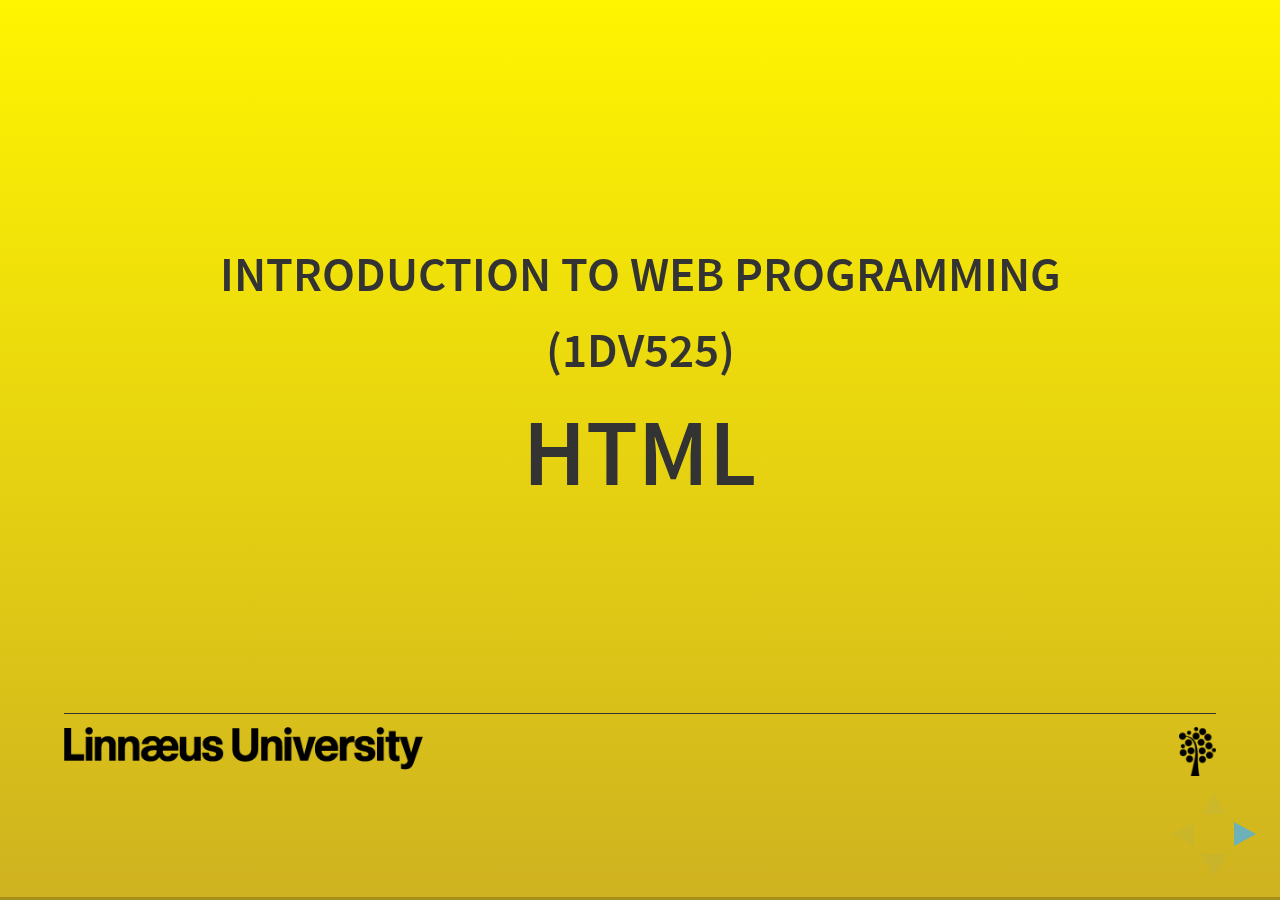
==== commit fb3110f7: "UPdates" ====
--- a/lectures/01/index.html
+++ b/lectures/01/index.html
@@ -4,7 +4,7 @@
 <head>
     <meta charset="utf-8">
 
-    <title>02 - Lecture - Client-based web programming (1DV022)</title>
+    <title>Lecture - HTML</title>
 
     <meta name="apple-mobile-web-app-capable" content="yes" />
     <meta name="apple-mobile-web-app-status-bar-style" content="black-translucent" />
@@ -43,9 +43,9 @@
         <div class="slides">
             <!-- Start -->
             <section class="center" data-state="lnu-intro">
-                <h3>Client-based Web Programming</h3>
-                <h3>(1DV022)</h3>
-                <h1>Lecture 02</h1>
+                <h3>Introduction to Web Programming</h3>
+                <h3>(1DV525)</h3>
+                <h1>HTML</h1>
                 <div class="lnu-footer">
                     <img src="../images/lnu-logotype.png" />
                     <img src="../images/lnu-symbol.png" />
@@ -56,9 +56,9 @@
             <section data-state="lnu-cc">
                 <h2>Licence for this work</h2>
                 <p>
-                    This work is produced by Johan Leitet for the course Client-based Web Programming (1DV022) at Linnaeus University.
+                    This work is produced by Johan Leitet for the course Introduction to Web Programming (1DV525) at Linnaeus University.
                 </p>
-                <p>All content in this work excluding photographs, icons, picture of course litterature and Linnaeus University logotype and symbol, is licensied under a 
+                <p>All content in this work excluding photographs, icons, picture of course litterature and Linnaeus University logotype and symbol, is licensied under a
                 <a rel="license" href="http://creativecommons.org/licenses/by/4.0/"><img alt="Creative Commons License" style="border-width:0" src="https://i.creativecommons.org/l/by/4.0/80x15.png" /></a><br />Creative Commons Attribution 4.0 International License</a>.</p>
                 <h4>You are free to </h4>
                 <ul>
@@ -72,7 +72,7 @@
                     If you change the content do not use the photographs, icons, picture of the course literature or Linnaeus University logotype and symbol in your new work!
                 </p>
                 <p>
-                    At all times you must give credit to: ”Linnaeus university – Client-based Web Programming (1DV022)” with the link https://coursepress.lnu.se/kurs/klientbaserad-webbprogrammering/ and to the Creative Common-license above.
+                    At all times you must give credit to: ”Linnaeus university – Introduction to Web Programming (1DV022)” with the link https://coursepress.lnu.se/kurs/introduction-to-web-programming/ and to the Creative Common-license above.
                 </p>
             </section>
 
@@ -82,162 +82,136 @@
                 <script type="text/template">
                     ## Content
 
-                    * The Browser
-                      * Statistics
-                      * Compatibility
-                      * Internals
-                      * Devtools
-                    * JavaScript in the browser 
-                      * Where to load scripts
-                      * Sandboxing
-                      * Polution
-                      * "Browserify"
-                </script>
-                <pre><code></code></pre> 
-            </section>
-              
-        <!-- The browser -->
+                    - The web as a platform
+
+                     - Från Informationsbärare -> Applikationsplattform
+
+                    - A brief look on protocols
+                    - Markup languages from HTML to HTML5
+
+                    - A HTML-document
+                    - structure
+                    - entities
+                    - charcodes
+                    - comments and indenting
+                    - graphic vs. logical formatting
+                    - overview of tags
+                    - Forms
+
+                </script>
+                <pre><code></code></pre>
+            </section>
+
+        <!-- The Web as an platform -->
         <section>
-            
-            <!-- Crockford quote -->
-            <section>
-                <blockquote>"The browser is a really hostile programming environment." <br><br>-- <a href="https://youtu.be/v2ifWcnQs6M">Douglas Crockford,<br>The JavaScript Programming Language</a></blockquote>
-            </section>
+             <!-- Information carry -> Applications -->
 
              <!-- Client / Server -->
-            <section class="noborderimages">
-                <h2>Server - Client</h2>
-                <br>
-                <div style="text-align:center;">
-                <img style="padding-right:25%;" src="../images/servers.png" />
-                
-                <img style="padding-left:25%"  src="../images/browsers18.png" />
-                </div>
-                <br><br><br><br><br>
-                <p class="lnu source">Icon made by <a href="http://www.freepik.com" title="Freepik">Freepik</a> from <a href="http://www.flaticon.com" title="Flaticon">www.flaticon.com</a> is licensed under <a href="http://creativecommons.org/licenses/by/3.0/" title="Creative Commons BY 3.0">CC BY 3.0</a></p>
-            </section>
-       
-           <!-- Browzers -->
-            <section class="noborderimages" data-markdown>
-                <script type="text/template">
-                ## Browsers
-
-                |         | Usage world wide           | Usage Sweden  | 
+            <section class="noborderimages" data-markdown>
+                <script type="text/template">
+                ## Client - Server
+
+                ![](https://docs.google.com/drawings/d/1gOpYx-GdcR38EsMTARK6CuGI_-MbctW4bMOLZFnjHXE/pub?w=1430&h=635)
+
+                </script>
+            </section>
+
+        </section>
+
+        <!-- A breif look on protocols -->
+        <section>
+             <!-- The web != Intnet -->
+
+
+            <section data-background-image="http://99percentinvisible.org/app/uploads/2016/03/roundaboutgif.gif" data-markdown>
+              <script type="text/template">
+              ## The Web != Internet
+              </script>
+            </section>
+             <!-- http / https -->
+            <section class="noborderimages" data-markdown>
+                <script type="text/template">
+                ## Protocols
+
+
+                |         | TCP/IP model          |   |
                 | ------------- |:-------------:| :-----:|
-                | ![](https://raw.githubusercontent.com/alrra/browser-logos/master/chrome-android/chrome-android_64x64.png)      | 54% (34%) | 45% (32%) |
-                | ![](https://raw.githubusercontent.com/alrra/browser-logos/master/internet-explorer-tile/internet-explorer-tile_64x64.png) | 16% (2%)      |    17% (-) | 
-                | ![](https://raw.githubusercontent.com/alrra/browser-logos/master/firefox/firefox_64x64.png)      | 16% (-)      |   14% (-) |
-                | ![](https://raw.githubusercontent.com/alrra/browser-logos/master/safari/safari_64x64.png) | 9% (21%)      |    20% (60%) |
-                | ![](https://raw.githubusercontent.com/alrra/browser-logos/master/opera/opera_64x64.png) | 2% (11%)     |    - (-) |
-                | ![](https://raw.githubusercontent.com/alrra/browser-logos/master/edge/edge_64x64.png) | - (-)     |    - (-) |
-                
-                <p class="lnu source">http://gs.statcounter.com/</p>
-                </script>
-            </section>
-
-             <!-- Compatibility -->
-            <section class="noborderimages" data-markdown>
-                <script type="text/template">
-                ## Compatibility
-
-                Sorry, but you are on your own...<br><br><br><br><br><br>
-
-                * http://caniuse.com/
-                * https://developer.mozilla.org
-                * ...
-
-                </script>
-            </section>
-        
+                |  IP | Internet layer |  |
+                |  TCP | Transport layer |  |
+                | http ([1.1](https://tools.ietf.org/html/rfc2616) / [2](https://tools.ietf.org/html/rfc7540))| Application layer|     |
+                | TLS / SSL | Application layer | [https](https://tools.ietf.org/html/rfc2818) |
+                | [WebSocket](https://tools.ietf.org/html/rfc6455) | Application layer     |   |
+
+
+                </script>
+            </section>
+
         </section>
-
-       
-
-        <!-- Browser components Main Section -->
+<!--
+        - Markup languages from HTML to HTML5
+         - Tidsresa
+         - "Word document"
+         - Tidslinje- -!>
+         <!-- Markup languages from HTML to HTML5 -->
+         <section>
+           <section class="noborderimages" data-markdown>
+               <script type="text/template">
+               ## 1993
+               ![](../images/History1993.png)
+
+               </script>
+           </section>
+
+           <section class="noborderimages" data-markdown>
+               <script type="text/template">
+               ## 1994
+               ![](../images/History1994.png)
+
+               </script>
+           </section>
+
+           <section class="noborderimages" data-markdown>
+               <script type="text/template">
+               ## 1996
+               ![](../images/History1996.gif)
+
+               </script>
+           </section>
+
+            <section class="noborderimages" data-markdown>
+                <script type="text/template">
+                ## 1999
+                ![](../images/History1999.png)
+
+                </script>
+            </section>
+            <section class="noborderimages" data-markdown>
+                <script type="text/template">
+                ## 2003
+                ![](../images/History1994.png)
+
+                </script>
+            </section>
+            <section class="noborderimages" data-markdown>
+                <script type="text/template">
+                ## Web page / Web application
+                ![](https://docs.google.com/drawings/d/1lsOJatOf6xhdao51vViN2eEUcycWzKEU8TwYniNPQ84/pub?w=1440&h=1080)
+
+                </script>
+            </section>
+
+            <section class="noborderimages" data-markdown>
+                <script type="text/template">
+                ## Web as a platform
+
+                - [Web as a platform](https://developer.mozilla.org/en-US/docs/Web/Demos_of_open_web_technologies)
+                - The web of things
+                </script>
+            </section>
+
+        </section>
+
         <section>
-
-            <!-- Browser components -->
-            <section class="noborderimages" data-markdown>
-                <script type="text/template">
-                ## Browser components
-
-                * User Interface
-                  * Buttons, search/adress field
-                * Browser/rendering engine
-                  * Parse and layout html and css
-                * JavaScript engine
-                  * Interprets and executes JS
-                * Network layer
-                  * Handles request/responses
-                * Data persistence
-                  * Cookies
-                  * Web storage
-                  * Cache
-
-
-                </script>
-            </section>
-            
-            <!-- Browser flow 1 -->
-            <section class="noborderimages" data-markdown>
-                <script type="text/template">
-                ## Browser components
-                <p class="lnu source">[Grosskurth, A., & Godfrey, M. (2005). A reference architecture for Web browsers.](http://grosskurth.ca/papers/browser-refarch.pdf)</p>
-                ![](../images/browser_parts1.png)
-
-                </script>
-            </section>
-            
-            <!-- Browser flow -->
-            <section class="noborderimages" data-markdown>
-                <script type="text/template">
-                    ## Scripted browser
-
-                    ![](../images/flow2.png)
-
-                    <p class="lnu source">Source: Douglas Crockford: An Inconvenient API - The Theory of the DOM</p>
-                    </script>
-            </section>
-
-            <!-- Browser and JS engines -->
-            <section class="noborderimages" data-markdown>
-                <script type="text/template">
-                <br>
-
-                |         | Browser/<br>rendering Engine           | JavaScript<br>Engine  | 
-                | ------------- |:-------------:| :-----:|
-                | <div>![](https://raw.githubusercontent.com/alrra/browser-logos/master/chrome-android/chrome-android_64x64.png) ![](https://raw.githubusercontent.com/alrra/browser-logos/master/opera/opera_64x64.png)</div>     | Blink | V8 |
-                | ![](https://raw.githubusercontent.com/alrra/browser-logos/master/internet-explorer-tile/internet-explorer-tile_64x64.png) | Trident      |    Chakra | 
-                | ![](https://raw.githubusercontent.com/alrra/browser-logos/master/firefox/firefox_64x64.png)      | Gecko      |   SpiderMonkey |
-                | ![](https://raw.githubusercontent.com/alrra/browser-logos/master/safari/safari_64x64.png) | WebKit     |    Nitro |
-                | ![](https://raw.githubusercontent.com/alrra/browser-logos/master/edge/edge_64x64.png) | EdgeHTML     |    Chakra (fork) |
-               
-                </script>
-            </section>
-
-
-
-        </section>
-        
-        <!-- Javascript and the browser -->
-        <section>       
-            <!-- Sandboxing -->
-            <section class="noborderimages" data-markdown>
-                <script type="text/template">
-                    ## Why javascript in the browser?
-
-                    * Why is javascript in the browser?
-                      * Because of reason
-                    * Use javascript to what?
-                      * Applications / Games
-                      * Advanced rendering
-                      * Load content in the<br> background (AJAX)
-                      * The web becomes the platform
-
-
-                </script>
-            </section>  
-
             <!-- Seperation of concern -->
             <section class="noborderimages" data-markdown>
                 <script type="text/template">
@@ -245,245 +219,368 @@
 
                     Seperation of concerns (SoC)<br><br>
 
-                    |         |            |   | 
+                    |         |            |   |
                     | :-------------: |:-------------:| :-----:|
                     | ![](../images/html64p.png) | .html | Structure |
-                    | ![](../images/css64g.png) | .css      |    Presentation | 
+                    | ![](../images/css64g.png) | .css      |    Presentation |
                     | ![](../images/js64y.png)    | .js | Behavior |
                 </script>
             </section>
-            
-            <!-- Sandboxing -->
-            <section class="noborderimages" data-markdown>
-                <script type="text/template">
-                    ## Sandboxing
-
-                    Javascript can not:
-                    * Read from the local file system
-                    * Access some APIs without the users permission
-                      * Webcam/Audio/Location/Contacts...
-                    * Communicate with third party servers
-                      * CORS (Cross Origin Resouce Sharing) solves this
-                    * Find out the (correct) color of a <a href="http://www.sunet.se" id="theLink">link...</a>
-                    
-                </script>
-                    <!-- var l = document.getElementById("theLink");
-                        window.getComputedStyle(l).color; -->
-            </section>
-
-
-            <style>
-                #theLink { color: blue;}
-                #theLink:visited { color: purple;}
-            </style>
-
-            <!-- JS in the Browser - Scripts at bottom -->
-            <section>
-                <h2>JS in the Browser</h2>
-                    Recommended: Add scripts at the far bottom of the page
-                    <p class="lnu source">index.html</p>
-<pre><code data-trim contenteditable>
-&lt;!DOCTYPE html&gt;
-&lt;html&gt;
-    &lt;head&gt;
-        &lt;title>&lt;/title&gt;
-    &lt;/head&gt;
-&lt;body&gt;
-    &lt;section&gt;
-        ... A lot of content here ...
-    &lt;/section&gt;
-
-    &lt;script src="javascript/build.js"&gt;&lt;/script&gt;
-&lt;/body&gt;
-</pre></code>
-
-<pre><code style="color:white">
-    dist/
-       |-javascript/
-                  |-build.js
-       |-index.html
-
-      </code></pre>
-            </section>
-            
-            <!-- JS in the Browser -->
-            <section>
-                    <h2>JS in the Browser</h2>
-                    You can add scripts on the page. Avoid this.
-                    <p class="lnu source">index.html</p>
-<pre><code data-trim contenteditable>
-&lt;!DOCTYPE html&gt;
-&lt;html&gt;
-    &lt;head&gt;
-        &lt;title>&lt;/title&gt;
-    &lt;/head&gt;
-&lt;body&gt;
-    &lt;script&gt;
-      console.log("Testing out js in the browser");
-    &lt;/script&gt;
-    
-    &lt;section&gt;
-        ... A lot of content here ...
-    &lt;/section&gt;
-&lt;/body&gt;
-</pre></code>
-            </section>
-
-        
-           <!-- Async, Defer - Remove? -->
-            <section class="noborderimages" data-markdown>
-                <script type="text/template">
-                &lt;script&gt;<br>
-                <img src="../images/script.svg" width="70%" />
-
-                &lt;script async&gt;<br>
-                <img src="../images/script_async.svg" width="70%" />
-
-                &lt;script defer&gt;<br>
-                <img src="../images/script_defer.svg" width="70%" />
-
-                <p class="lnu source">http://www.growingwiththeweb.com/2014/02/async-vs-defer-attributes.html</p>
-                </script>
-            </section>
-
-            
-            <!-- Folder structure -->
-            <section class="noborderimages" data-markdown>
-                <script type="text/template">
-                    #Folder structure
-
-                    An *example* of a folder structure
-
-                    ```
-                    client/
-                         |-source/
-                                |-js/
-                                   |-app.js
-                                |-scss/
-                                |-index.html
-                         |-debug/
-                               |-javascript/
-                               |-stylesheet/
-                               |-index.html
-                         |-dist/
-                              |-javascript/
-                              |-stylesheet/
-                              |-index.html
-                    ```
-                </script>
-            </section>
-
-            <!-- Global -->
-            <section class="noborderimages" data-markdown>
-                <script type="text/template">
-                    #Everything is global!
-                    In the browser there are no modules by default.<br>
-                    Everything is global on the object "window"
-
-                    <p clasS="lnu source">app.js</p>
-                    ```js
-                        var temp = 22;
-
-                        function myFunction(){
-
-                            increaseTempBy = 12;
-
-                            temp += increaseTempBy;
-
-                        }
-                    ```
-
-                    ```js
-                        console.log(window.temp); // 22
-
-                        console.log(window.increaseTempBy); // 12
-                    ```
-                </script>
-            </section>
-
-            <!-- Browserify -->
-            <section class="noborderimages" data-markdown>
-                <script type="text/template">
-                    ##"Browserify" to the rescue
-                    
-                    We can use node-modules in the browser!
-
-                    <p clasS="lnu source">client/source/js/app.js</p>
-                    ```javascript
-                    var statistics = require("./statistics");
-
-                    var stats = statistics.analyze([1, 3, 4, 5, 6, 7]);
-
-                    console.log(stats.max);
-                    ```
-                    
-                    <p clasS="lnu source">client/source/js/statistics.js</p>
-                    ```
-                    exports.analyze = function(data) {
-                        ...
-                    };
-
-                    var mean = function mean(data) {
-                        ...
-                    };
-
-                    ```
-                </script>
-            </section>
-
-
-            <!-- Browserify - Build -->
-            <section class="noborderimages" data-markdown>
-                <script type="text/template">
-                ## "Browserify" - Build step
-                ... however, we need an aditional build step.
-
-                <p clasS="lnu source">Terminal:</p>
+
+            <section class="noborderimages" data-markdown>
+                    <script type="text/template">
+                    ## Markup
+                    ![](../images/pages.png)
+
+                </script>
+            </section>
+
+
+
+         <!-- HTML documents -->
+
+           <section class="noborderimages" data-markdown>
+               <script type="text/template">
+               ## The dawn of HTML5
+               ![](https://docs.google.com/drawings/d/1_w9vJXbvL9iqzUQp46_JiN0Q5yzz41X8hJWU_rrFbV4/pub?w=1428&h=427)
+
+               - W3C HTML 5.2 http://w3c.github.io/html/
+               - HTML Living standard https://html.spec.whatwg.org/multipage/
+               <br>
+               - http://caniuse.com
+
+               </script>
+           </section>
+
+
+           <section class="noborderimages" data-markdown>
+               <script type="text/template">
+               ## The foundation
+
+               ```html
+               <!doctype html>
+                 <html lang="sv">
+                  	<head>
+                  	  <meta charset="utf-8" />
+                  	  <title></title>
+                  	</head>
+
+                  	<body>
+
+                  	</body>
+                </html>
+
+               ```
+               </script>
+           </section>
+
+           <section class="noborderimages" data-markdown>
+               <script type="text/template">
+               ## doctype
+
+               ```html
+                 <!doctype html>
+               ```
+
+               * **First** in document
+               * Standard mode / Quirks mode
+               </script>
+           </section>
+
+           <section class="noborderimages" data-markdown>
+               <script type="text/template">
+               ## Hypertext **Markup** Language
+
+               ```html
+                This is some <em class="more">HTML</em> in a document
+               ```
+               Tag
+               ```html
+                <em></em>
+               ```
+               ```html
+                <em> <!-- Start tag -->
+               ```
+               ```html
+                </em> <!-- End tag -->
+               ```
+               Element
+               ```html
+                 <em class="more">HTML</em>
+               ```
+               Attribute
+               ```html
+                 class="more"
+               ```
+               Attribute name
+               ```html
+                 class
+               ```
+               Attribute value
+               ```html
+                 more
+               ```
+               </script>
+           </section>
+
+           <section class="noborderimages" data-markdown>
+                 <script type="text/template">
+                 ## &lt;HTML&gt;
+                 ```html
+                 <!doctype html>
+                   <html lang="en">
+                     <head>
+                       <meta charset="utf-8" />
+                       <title></title>
+                     </head>
+
+                     <body>
+
+                     </body>
+                  </html>
+
+                 ```
+                 * The document
+                 * lang defines the main language of the page
+
+                 </script>
+             </section>
+
+             <section class="noborderimages" data-markdown>
+                   <script type="text/template">
+                   ## &lt;head&gt;
+                   ```html
+                   <!doctype html>
+                     <html lang="en">
+                       <head>
+                         <meta charset="utf-8" />
+                         <title></title>
+                       </head>
+
+                       <body>
+
+                       </body>
+                    </html>
+                   ```
+
+                   Title
+
+                   ![](../images/title.png)
+
+                   Meta charset
+                   * uft-8
+                   * iso-8859-1 (~ win-1252)
+
+                   </script>
+               </section>
+
+               <section class="noborderimages" data-markdown>
+                     <script type="text/template">
+                     ## &lt;body&gt;
+                     ```html
+                     <!doctype html>
+                       <html lang="en">
+                         <head>
+                           <meta charset="utf-8" />
+                           <title></title>
+                         </head>
+
+                         <body>
+
+                         </body>
+                      </html>
+                      ```
+
+                     The content of the webpage
+
+                     </script>
+                 </section>
+
+        </section>
+
+        <section>
+
+
+
+
+
+          <section class="noborderimages" data-markdown>
+                <script type="text/template">
+                ## Block and inline elements
+                ![](https://docs.google.com/drawings/d/1FK6qWZfkfA_mlpXdVpM25zBD5ewShMuKE3fW5Nsrljk/pub?w=1443&h=425)
+
+                * HTML5 introduces a more complex model, but this one is still applicable
+
+                | Block elements | Inline elements |
+                |----------------|-----------------|
+                |div,p,h1-h6|img|
+
+
+                </script>
+            </section>
+
+
+
+            <section class="noborderimages" data-markdown>
+                  <script type="text/template">
+                  ## Structure
+                  ![](https://docs.google.com/drawings/d/1qn3pdQ9pHEIA0RYnDWGK7ENu0ql46iRi9sFXQHLxn_I/pub?w=826&h=743)
+                  </script>
+              </section>
+
+              <section class="noborderimages" data-markdown>
+                    <script type="text/template">
+                    ## Classic HTML
+                    ![](https://docs.google.com/drawings/d/1JYkpLGzPEuiLxHuvoXHLDWCJvkdFjglRqVB6Ou4YkYc/pub?w=826&h=743)
+                    </script>
+                </section>
+                <section class="noborderimages" data-markdown>
+                      <script type="text/template">
+                      ## HTML5
+                      ![](https://docs.google.com/drawings/d/1t8zL9QxrjwgodiskpaqDbB1bpGDs3Uq-fvENoT5qdyw/pub?w=826&h=743)
+                      </script>
+                  </section>
+
+
+                  <section class="noborderimages" data-markdown>
+                        <script type="text/template">
+                        ## Structure
+                        ```html
+                            <body>
+                              <header></header>
+                              <nav></nav>
+                              <main>
+                                <article></article>
+                                <article></article>
+                                <article></article>
+                              </main>
+                              <aside>
+                                <section></section>
+                                <section></section>
+                              </aside>
+                            </body>
+                        ```
+
+                        - [See example "HTML5 Template"](example/html5-template.html)
+                        - [See example "HTML5 Template - Filled"](example/html5-template-filled.html)
+
+                        </script>
+                  </section>
+
+                  <section class="noborderimages" data-markdown>
+                        <script type="text/template">
+                        ## Validation
+
+                        * Good practice
+                        * [https://validator.w3.org/](https://validator.w3.org/ )
+
+                        </script>
+                    </section>
+
+                  <section class="noborderimages" data-markdown>
+                        <script type="text/template">
+                        ## Block and inline elements
+
+                        | Block elements | Inline elements |
+                        |----------------|-----------------|
+                        |div|img|
+                        |p|a|
+                        |h1-h6|em, strong|
+                        |ul, ol, li|b,i|
+                        |header, hgroup|...|
+                        |footer|
+                        |main, aside, nav||
+                        |section, article|
+                        |details, menu|
+                        |...|
+                        </script>
+                    </section>
+        </section>
+
+        <section>
+          <section class="noborderimages" data-markdown>
+                <script type="text/template">
+                ## URL
+                A URL (Uniform Resource Locator) is a webpage address on internet.
+
                 ```
-                   browserify source/js/app.js > dist/javascript/bundle.js
+                https://1dv525.github.io/xx222yy-examination-1/
                 ```
-
-                </script>
-            </section>
-
-
-
-           <section data-markdown>
-                <script type="text/template">
-                ## "Browserify" - Debug step
-                ... using --debug we get source mapping.
-
-                <p clasS="lnu source">Terminal:</p>
+                <br><br>
+                - You need to publish your<br>
+                 web site on a web server<br>
+                  to be able to reach it.
+
+                </script>
+            </section>
+
+          <section class="noborderimages" data-markdown>
+                <script type="text/template">
+                ## Indenting your code
+                ```html
+                  ••<div>
+                  ••••<ul>
+                  ••••••<li>First in list</li>
+                  ••••••<li>Second in list</li>
+                  ••••</ul>
+                  ••••<p>
+                  ••••••This is a paragraph of text with something <em>important</em>
+                  ••••</p>
+                  ••••<p> Another paragraph of text...</p>
+                  ••</div>
+                 ```
+
+                 ```html
+                   -><div>
+                   ->-><ul>
+                   ->->-><li>First in list</li>
+                   ->->-><li>Second in list</li>
+                   ->-></ul>
+                   ->-><p>
+                   ->->->This is a paragraph of text with something <em>important</em>
+                   ->-></p>
+                   ->-><p> Another paragraph of text...</p>
+                   -></div>
+                  ```
+                </script>
+            </section>
+
+          <section class="noborderimages" data-markdown>
+                <script type="text/template">
+                ## HTML entities
+
+
+                </script>
+          </section>
+
+          <section class="noborderimages" data-markdown>
+                <script type="text/template">
+                ## HTML comments
+
+                ```html
+                <!-- This is a comment in HTML. It can be
+                     multiline. Remember! Anyone can read this
+                     comment!!! -->
                 ```
-                   browserify source/js/app.js > debug/javascript/bundle.js --debug
-                ```
-
-                ![](../images/browserify_client.png)<br>
-                ![](../images/browserify_browser.png)
-
-
-                </script>
-            </section>
+                </script>
+          </section>
+
+          <section class="noborderimages" data-markdown>
+                <script type="text/template">
+                ## References
+
+                * [Mozilla Developer network](https://developer.mozilla.org/en-US/docs/Web/Guide/HTML)
+                * [Mozilla Developer network - HTML element reference](https://developer.mozilla.org/en-US/docs/Web/HTML/Element)
+                * [W3C HTML5 reference for authors](https://dev.w3.org/html5/html-author/)
+                * [HTML5 Rocks](http://www.html5rocks.com/en/)
+                * ~~w3schools.org~~
+
+
+                </script>
+          </section>
+
 
         </section>
-          
-            <!-- Developer tools -->
-            <section class="noborderimages" data-markdown>
-                <script type="text/template">
-                ## Developer tools in the browser
-                
-                * Inspect the document
-                 * Edit html/css
-                * Watch network traffic
-                 * Load times/sizes
-                 * Throttling
-                * Debug JavaScript
-                * Timelines/profiling
-                 * Track down memoryleaks
-                 * Find bottlenecks
-                * Console
-                </script>
-            </section>
         </div>
     </div>
 
